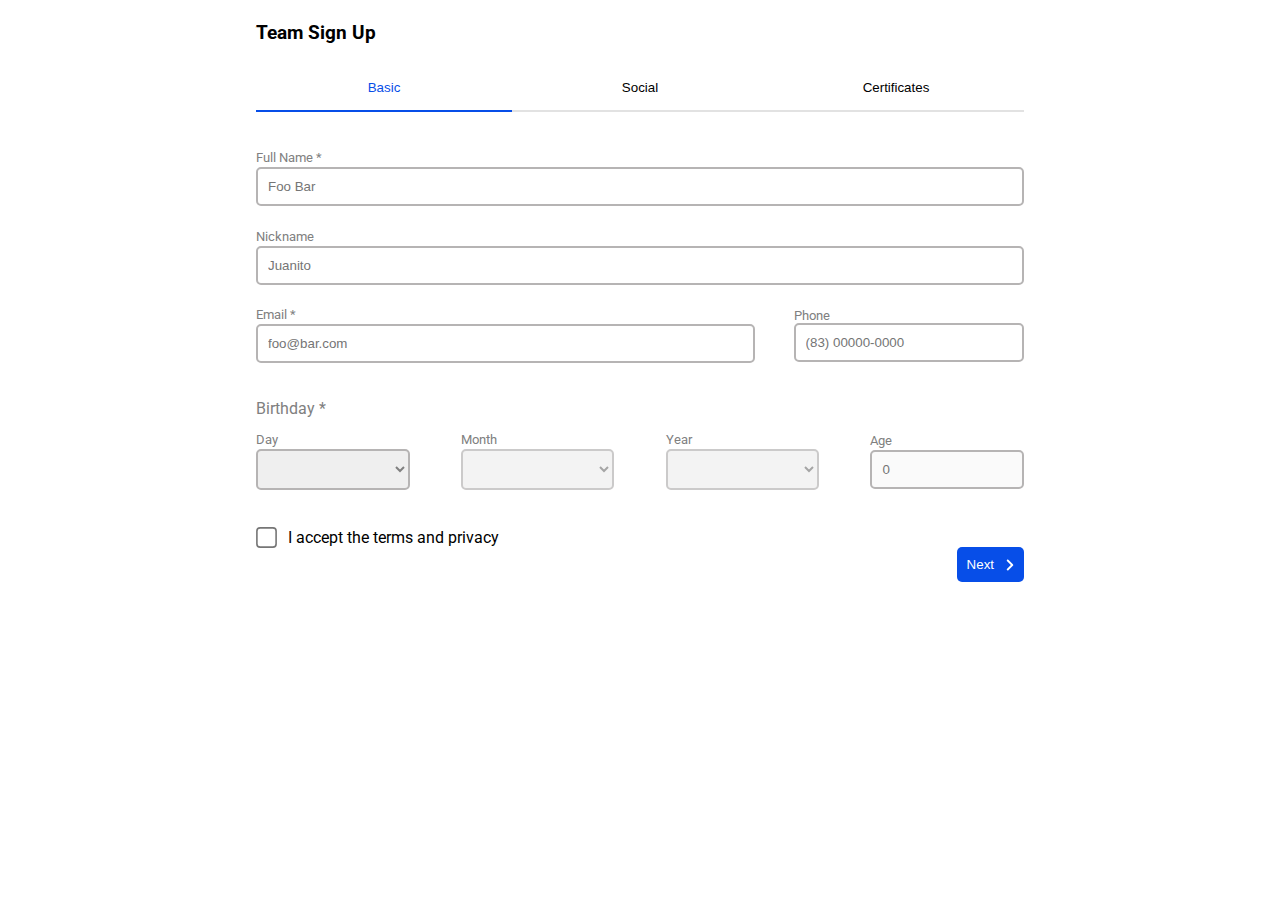
==== index.html @ 90fe25b3 "Merge with daniel branch + tweaks" ====
<!DOCTYPE html>
<html>
<head>
    <meta charset="UTF-8">
    <meta http-equiv="X-UA-Compatible" content="IE=edge">
    <meta name="viewport" content="width=device-width, initial-scale=1.0">
    <link rel="preconnect" href="https://fonts.googleapis.com">
    <link rel="preconnect" href="https://fonts.gstatic.com" crossorigin>
    <link href="https://fonts.googleapis.com/css2?family=Roboto:wght@400;700&display=swap" rel="stylesheet">
    <link rel="stylesheet" href="./styles/reset.css">
    <link rel="stylesheet" href="./styles/style.css">
    <title>React Team Project</title>
</head>
<body>
    <header class="top-content">
        <section class="main-title">
            <h1>Team Sign Up</h1>
        </section>
        <section class="navigation">
            <div class="nav-buttons">
                <button onclick="navigateToBasic()" class="nav-btn selected-btn">Basic</button>
                <button onclick="navigateToSocial()" class="nav-btn">Social</button>
                <button onclick="navigateToCertificates()" class="nav-btn">Certificates</button>
            </div>
        </section>
    </header>
    <main>
        <section class="form-container">
            <form class="form1">
                <div class="form-group">
                    <label for="full-name">Full Name *</label>
                    <input name="fullname" type="text" placeholder="Foo Bar" id="full-name" onfocusout="saveToLocalStorage(this), validateName(this)" required autofocus>
                </div>
                <div class="form-group">
                    <label for="nickname">Nickname</label>
                    <input name="nickname" type="text" placeholder="Juanito" id="nickname" onfocusout="saveToLocalStorage(this)">
                </div>
                <div class="form-group row">
                    <div class="form-email">
                        <label for="email">Email *</label>
                        <input name="email" type="email" placeholder="foo@bar.com" id="email" onfocusout="saveToLocalStorage(this), verifyEmail(this)" required>
                    </div>
                    <div class="form-phone">
                        <label for="phone">Phone</label>
                        <input name="phone" type="text" placeholder="(83) 00000-0000" id="phone" 
                            onfocusout="saveToLocalStorage(this)" data-mask="(00) 00000-0000" data-mask-selectonfocus="true">
                    </div>
                </div>
                <fieldset class="birthdate-age">
                    <div class="birthdate-title">
                        <h2>Birthday *</h2>
                    </div>                    

                    <div class="birthdate-data">
                        <div class="birth-group">
                            <label for="day">Day</label>
                            <select id="day" name="dobDay" onfocusout="saveToLocalStorage(this)" required>
                            </select>
                        </div>

                        <div class="birth-group">
                            <label for="month">Month</label>
                            <select id="month" name="dobMonth" onchange="change_month(this)" onfocusout="saveToLocalStorage(this)" required disabled>
                            </select>
                        </div>

                        <div class="birth-group">
                            <label for="year">Year</label>
                            <select id="year" name="dobYear" onchange="change_year(this)" onfocusout="saveToLocalStorage(this)" required disabled>
                            </select>
                        </div>                        

                        <div class="birth-group age">
                            <label for="age">Age</label>
                            <input name="age" id="age" type="number" placeholder="0" onchange="saveToLocalStorage(this)" disabled>
                        </div>
                    </div>
                </fieldset>
                
                <div class="form-footer">
                    <div class="check-group">
                        <input type="checkbox" id="terms-check" required>
                        <label for="terms-check">I accept the terms and privacy</label>
                    </div>
                    <div class="btn-container">
                        <button class="continue-btn" type="button">Next</button>
                    </div>
                </div>
            </form>
            <form class="form2" style="display: none">
                <div class="form-group">
                    <label for="linkdin-link">LinkedIn</label>
                    <input
                        name="linkdin-link"
                        type="text"
                        placeholder="https://www.linkedin.com/in/foo-bar-3a0560104/"
                        id="linkdin-link"
                        onkeypress="verifyLinkdinLink()"
                        onkeydown="verifyLinkdinLink()"
                        onkeyup="verifyLinkdinLink()"
                        onfocusout="saveToLocalStorage(this)"
                        required
                    />
                    </div>
                    <div class="form-group">
                    <label for="github-link">Github *</label>
                    <input
                        name="github-link"
                        type="text"
                        placeholder="https://github.com/foobar"
                        id="github-link"
                        onkeypress="verifyGithubLink()"
                        onkeydown="verifyGithubLink()"
                        onkeyup="verifyGithubLink()"
                        onfocusout="saveToLocalStorage(this)"
                    />
                    </div>
                    <div class="form-footer">
                    <div class="btn-container">
                        <button class="continue-btn" type="submit">Next</button>
                    </div>
                    </div>
                </form>
        </section>
    </main>

    <script src="./js/lib/dobPopulation.js"></script>
    <script src="./js/lib/formValidation.js"></script>
    <script src="./js/lib/navigation.js"></script>
    <script src="./js/lib/index.js"></script>
    <script src="./js/lib/localStorage.js"></script>
    <script src="https://code.jquery.com/jquery-3.5.1.slim.min.js" integrity="sha384-DfXdz2htPH0lsSSs5nCTpuj/zy4C+OGpamoFVy38MVBnE+IbbVYUew+OrCXaRkfj" crossorigin="anonymous"></script>
    <script src="./js/lib/jquery.mask.js"></script>    
    <script src="./js/lib/links.js"></script>
</body>
</html>
---- styles/style.css ----
*,
*:before,
*:after {
  -webkit-box-sizing: border-box;
          box-sizing: border-box;
}

html, body {
  font-family: "Roboto", sans-serif;
}

.top-content {
  display: -webkit-box;
  display: -ms-flexbox;
  display: flex;
  -webkit-box-orient: vertical;
  -webkit-box-direction: normal;
      -ms-flex-direction: column;
          flex-direction: column;
  -webkit-box-pack: center;
      -ms-flex-pack: center;
          justify-content: center;
  -webkit-box-align: center;
      -ms-flex-align: center;
          align-items: center;
  text-align: center;
  width: 100%;
}

.top-content .main-title {
  width: 60%;
}

.top-content .main-title h1 {
  font-weight: bold;
  font-size: 1.2rem;
  text-align: left;
  padding: 3% 0 3% 0;
}

.top-content .navigation {
  display: -webkit-box;
  display: -ms-flexbox;
  display: flex;
  -webkit-box-orient: vertical;
  -webkit-box-direction: normal;
      -ms-flex-direction: column;
          flex-direction: column;
  -webkit-box-pack: center;
      -ms-flex-pack: center;
          justify-content: center;
  -webkit-box-align: center;
      -ms-flex-align: center;
          align-items: center;
  text-align: center;
  -ms-flex-direction: row;
      flex-direction: row;
  width: 100%;
  margin-bottom: 3%;
}

.top-content .navigation .nav-buttons {
  display: -webkit-box;
  display: -ms-flexbox;
  display: flex;
  -webkit-box-orient: vertical;
  -webkit-box-direction: normal;
      -ms-flex-direction: column;
          flex-direction: column;
  -webkit-box-pack: center;
      -ms-flex-pack: center;
          justify-content: center;
  -webkit-box-align: center;
      -ms-flex-align: center;
          align-items: center;
  text-align: center;
  -ms-flex-direction: row;
      flex-direction: row;
  width: 60%;
}

.top-content .navigation .nav-buttons .nav-btn {
  width: 35%;
  padding: 15px;
  background-color: white;
  outline: none;
  border: none;
  border-bottom: 2px solid #E2E2E2;
  cursor: pointer;
}

.top-content .navigation .nav-buttons .nav-btn:hover {
  background-color: #ececff;
  -webkit-transition: 360ms ease-in-out;
  transition: 360ms ease-in-out;
}

.top-content .navigation .nav-buttons .selected-btn {
  border-bottom: 2px solid #074EE8;
  color: #074EE8;
  -webkit-transition: 360ms ease-in-out;
  transition: 360ms ease-in-out;
}

.form-container {
  display: -webkit-box;
  display: -ms-flexbox;
  display: flex;
  -webkit-box-orient: vertical;
  -webkit-box-direction: normal;
      -ms-flex-direction: column;
          flex-direction: column;
  -webkit-box-pack: center;
      -ms-flex-pack: center;
          justify-content: center;
  -webkit-box-align: center;
      -ms-flex-align: center;
          align-items: center;
  text-align: center;
}

.form-container .form1, .form-container .form2 {
  display: -webkit-box;
  display: -ms-flexbox;
  display: flex;
  -webkit-box-orient: vertical;
  -webkit-box-direction: normal;
      -ms-flex-direction: column;
          flex-direction: column;
  -webkit-box-pack: center;
      -ms-flex-pack: center;
          justify-content: center;
  -webkit-box-align: center;
      -ms-flex-align: center;
          align-items: center;
  text-align: center;
  width: 60%;
}

.form-container .form1 .form-group, .form-container .form2 .form-group {
  display: -webkit-box;
  display: -ms-flexbox;
  display: flex;
  -webkit-box-orient: vertical;
  -webkit-box-direction: normal;
      -ms-flex-direction: column;
          flex-direction: column;
  -webkit-box-pack: center;
      -ms-flex-pack: center;
          justify-content: center;
  -webkit-box-align: center;
      -ms-flex-align: center;
          align-items: center;
  text-align: center;
  margin-bottom: 3%;
  width: 100%;
}

.form-container .form1 .form-group label, .form-container .form2 .form-group label {
  -ms-flex-item-align: start;
      align-self: flex-start;
  font-size: small;
  color: gray;
  margin-bottom: 0.5%;
}

.form-container .form1 .form-group input, .form-container .form2 .form-group input {
  width: 100%;
  -ms-flex-item-align: start;
      align-self: flex-start;
  padding: 10px 0 10px 10px;
  outline: none;
  border: 2px solid #b6b4b4;
  border-radius: 5px;
}

.form-container .form1 .form-group input:hover, .form-container .form2 .form-group input:hover {
  background-color: #f0f0f0;
  -webkit-transition: 240ms ease-in-out;
  transition: 240ms ease-in-out;
}

.form-container .form1 .row, .form-container .form2 .row {
  -webkit-box-orient: horizontal;
  -webkit-box-direction: normal;
      -ms-flex-direction: row;
          flex-direction: row;
  -webkit-box-pack: justify;
      -ms-flex-pack: justify;
          justify-content: space-between;
  margin-bottom: 5%;
}

.form-container .form1 .row .form-email, .form-container .form2 .row .form-email {
  display: -webkit-box;
  display: -ms-flexbox;
  display: flex;
  -webkit-box-orient: vertical;
  -webkit-box-direction: normal;
      -ms-flex-direction: column;
          flex-direction: column;
  width: 65%;
}

.form-container .form1 .row .form-email input, .form-container .form2 .row .form-email input {
  width: 100%;
}

.form-container .form1 .row .form-phone, .form-container .form2 .row .form-phone {
  display: -webkit-box;
  display: -ms-flexbox;
  display: flex;
  -webkit-box-orient: vertical;
  -webkit-box-direction: normal;
      -ms-flex-direction: column;
          flex-direction: column;
  width: 30%;
}

.form-container .form1 .row .form-phone input, .form-container .form2 .row .form-phone input {
  -ms-flex-item-align: start;
      align-self: flex-start;
  width: 100%;
}

.form-container .form1 .birthdate-age, .form-container .form2 .birthdate-age {
  display: -webkit-box;
  display: -ms-flexbox;
  display: flex;
  -webkit-box-orient: vertical;
  -webkit-box-direction: normal;
      -ms-flex-direction: column;
          flex-direction: column;
  -webkit-box-pack: center;
      -ms-flex-pack: center;
          justify-content: center;
  -webkit-box-align: center;
      -ms-flex-align: center;
          align-items: center;
  text-align: center;
  width: 100%;
}

.form-container .form1 .birthdate-age .birthdate-title, .form-container .form2 .birthdate-age .birthdate-title {
  width: 100%;
}

.form-container .form1 .birthdate-age .birthdate-title h2, .form-container .form2 .birthdate-age .birthdate-title h2 {
  text-align: left;
  font-size: 1rem;
  color: gray;
  margin-bottom: 2%;
}

.form-container .form1 .birthdate-age .birthdate-data, .form-container .form2 .birthdate-age .birthdate-data {
  width: 100%;
  display: -webkit-box;
  display: -ms-flexbox;
  display: flex;
  -webkit-box-pack: justify;
      -ms-flex-pack: justify;
          justify-content: space-between;
  margin-bottom: 5%;
}

.form-container .form1 .birthdate-age .birthdate-data .birth-group, .form-container .form2 .birthdate-age .birthdate-data .birth-group {
  display: -webkit-box;
  display: -ms-flexbox;
  display: flex;
  -webkit-box-orient: vertical;
  -webkit-box-direction: normal;
      -ms-flex-direction: column;
          flex-direction: column;
  -webkit-box-pack: center;
      -ms-flex-pack: center;
          justify-content: center;
  -webkit-box-align: center;
      -ms-flex-align: center;
          align-items: center;
  text-align: center;
  width: 20%;
}

.form-container .form1 .birthdate-age .birthdate-data .birth-group label, .form-container .form2 .birthdate-age .birthdate-data .birth-group label {
  -ms-flex-item-align: start;
      align-self: flex-start;
  font-size: small;
  color: gray;
  margin-bottom: 2%;
}

.form-container .form1 .birthdate-age .birthdate-data .birth-group select, .form-container .form2 .birthdate-age .birthdate-data .birth-group select {
  width: 100%;
  -ms-flex-item-align: start;
      align-self: flex-start;
  outline: none;
  padding: 10px;
  border: 2px solid #b6b4b4;
  border-radius: 5px;
  color: gray;
}

.form-container .form1 .birthdate-age .birthdate-data .age input, .form-container .form2 .birthdate-age .birthdate-data .age input {
  width: 100%;
  outline: none;
  padding: 10px 0 10px 10px;
  border: 2px solid #b6b4b4;
  border-radius: 5px;
}

.form-container .form1 .form-footer, .form-container .form2 .form-footer {
  display: -webkit-box;
  display: -ms-flexbox;
  display: flex;
  -webkit-box-orient: vertical;
  -webkit-box-direction: normal;
      -ms-flex-direction: column;
          flex-direction: column;
  -webkit-box-pack: center;
      -ms-flex-pack: center;
          justify-content: center;
  -webkit-box-align: center;
      -ms-flex-align: center;
          align-items: center;
  text-align: center;
  width: 100%;
}

.form-container .form1 .form-footer .check-group, .form-container .form2 .form-footer .check-group {
  display: -webkit-box;
  display: -ms-flexbox;
  display: flex;
  -webkit-box-orient: vertical;
  -webkit-box-direction: normal;
      -ms-flex-direction: column;
          flex-direction: column;
  -webkit-box-pack: center;
      -ms-flex-pack: center;
          justify-content: center;
  -webkit-box-align: center;
      -ms-flex-align: center;
          align-items: center;
  text-align: center;
  -ms-flex-direction: row;
      flex-direction: row;
  width: 100%;
  align-items: center;
  -webkit-box-pack: start;
      -ms-flex-pack: start;
          justify-content: flex-start;
}

.form-container .form1 .form-footer .check-group #terms-check, .form-container .form2 .form-footer .check-group #terms-check {
  -webkit-transform: scale(1.6);
          transform: scale(1.6);
  margin-right: 2%;
  outline: none;
}

.form-container .form1 .form-footer .check-group #terms-check:checked, .form-container .form2 .form-footer .check-group #terms-check:checked {
  -webkit-box-shadow: 0 3px 5px 0 #b6b6b6;
          box-shadow: 0 3px 5px 0 #b6b6b6;
}

.form-container .form1 .form-footer .btn-container, .form-container .form2 .form-footer .btn-container {
  display: -webkit-box;
  display: -ms-flexbox;
  display: flex;
  -webkit-box-orient: vertical;
  -webkit-box-direction: normal;
      -ms-flex-direction: column;
          flex-direction: column;
  -webkit-box-pack: center;
      -ms-flex-pack: center;
          justify-content: center;
  -webkit-box-align: center;
      -ms-flex-align: center;
          align-items: center;
  text-align: center;
  width: 100%;
}

.form-container .form1 .form-footer .btn-container .continue-btn, .form-container .form2 .form-footer .btn-container .continue-btn {
  -ms-flex-item-align: end;
      align-self: flex-end;
  padding: 10px 30px 10px 10px;
  background-color: #074EE8;
  background-image: url(../../images/white-arrow.png);
  background-repeat: no-repeat;
  background-position: center right 10px;
  color: white;
  outline: none;
  border: none;
  cursor: pointer;
  border-radius: 5px;
}

.form-container .form1 .form-footer .btn-container .continue-btn:hover, .form-container .form2 .form-footer .btn-container .continue-btn:hover {
  background-color: #063eba;
  -webkit-transition: 240ms ease-in-out;
  transition: 240ms ease-in-out;
}

@media screen and (max-width: 768px) {
  * {
    font-size: 0.8rem;
  }
  .top-content .main-title {
    width: 80%;
  }
  .top-content .main-title h1 {
    padding: 5% 0 3% 0;
  }
  .top-content .navigation .nav-buttons {
    width: 80%;
  }
  .form-container .form1, .form-container .form2 {
    width: 80%;
  }
}

@media screen and (max-width: 425px) {
  * {
    font-size: 0.7rem;
  }
  .top-content .main-title h1 {
    padding: 10% 0 3% 0;
  }
  .top-content .navigation {
    margin-bottom: 5%;
  }
  .form-container .form1 .form-group, .form-container .form2 .form-group {
    margin-bottom: 7%;
  }
  .form-container .form1 .birthdate-age, .form-container .form2 .birthdate-age {
    margin-bottom: 5%;
  }
  .form-container .form1 .birthdate-age .birthdate-title, .form-container .form2 .birthdate-age .birthdate-title {
    margin-bottom: 1%;
  }
  .form-container .form1 .birthdate-age .birthdate-data .birth-group, .form-container .form2 .birthdate-age .birthdate-data .birth-group {
    width: 23%;
  }
  .form-container .form1 .form-footer .check-group, .form-container .form2 .form-footer .check-group {
    margin-bottom: 3%;
  }
  .form-container .form1 .form-footer .check-group #terms-check, .form-container .form2 .form-footer .check-group #terms-check {
    margin-right: 3%;
  }
}

@media screen and (max-width: 375px) {
  * {
    font-size: 0.6rem;
  }
  .top-content .main-title h1 {
    padding: 5% 0 8% 0;
  }
  .form-container .form1 .form-group input, .form-container .form2 .form-group input {
    padding: 8px;
  }
  .form-container .form1 .row .form-email, .form-container .form2 .row .form-email {
    width: 60%;
  }
  .form-container .form1 .row .form-email input, .form-container .form2 .row .form-email input {
    padding-right: 0;
  }
  .form-container .form1 .row .form-phone, .form-container .form2 .row .form-phone {
    width: 35%;
  }
  .form-container .form1 .row .form-phone input, .form-container .form2 .row .form-phone input {
    padding-right: 0;
  }
  .form-container .form1 .birthdate-age .birthdate-data, .form-container .form2 .birthdate-age .birthdate-data {
    margin: 0;
    -ms-flex-wrap: wrap;
        flex-wrap: wrap;
  }
  .form-container .form1 .birthdate-age .birthdate-data .birth-group, .form-container .form2 .birthdate-age .birthdate-data .birth-group {
    width: 35%;
  }
  .form-container .form1 .birthdate-age .birthdate-data .birth-group select, .form-container .form2 .birthdate-age .birthdate-data .birth-group select {
    padding: 8px;
    margin-bottom: 5%;
  }
}

@media screen and (max-width: 320px) {
  .top-content .main-title h1 {
    padding: 10% 0 8% 0;
  }
}
/*# sourceMappingURL=style.css.map */
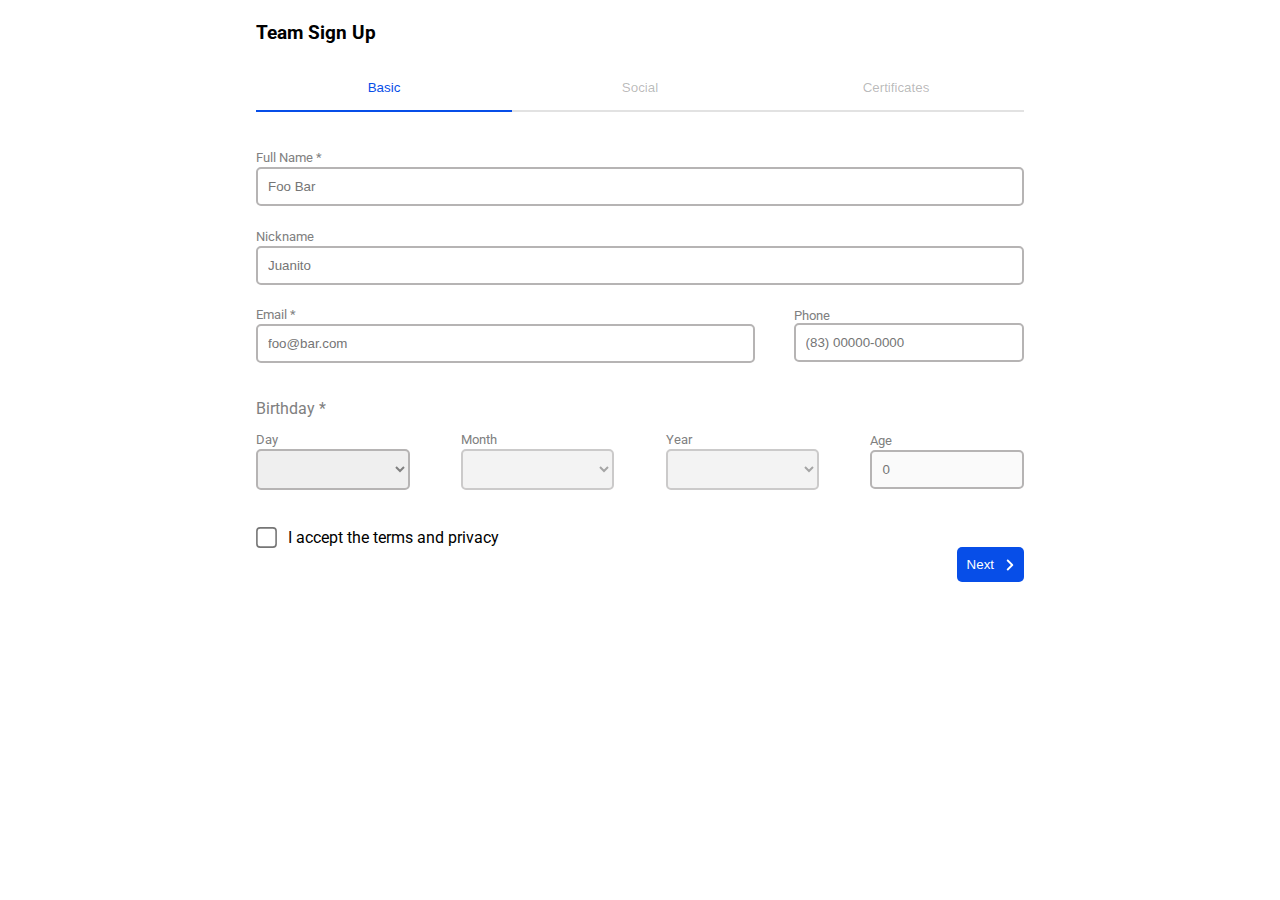
==== commit 6edc3880: "Merge jailson branch into joao branch, JS validations and tweaks" ====
--- a/index.html
+++ b/index.html
@@ -9,6 +9,7 @@
     <link href="https://fonts.googleapis.com/css2?family=Roboto:wght@400;700&display=swap" rel="stylesheet">
     <link rel="stylesheet" href="./styles/reset.css">
     <link rel="stylesheet" href="./styles/style.css">
+    <link rel="stylesheet" href="https://cdnjs.cloudflare.com/ajax/libs/font-awesome/5.11.2/css/all.css">
     <title>React Team Project</title>
 </head>
 <body>
@@ -19,8 +20,8 @@
         <section class="navigation">
             <div class="nav-buttons">
                 <button onclick="navigateToBasic()" class="nav-btn selected-btn">Basic</button>
-                <button onclick="navigateToSocial()" class="nav-btn">Social</button>
-                <button onclick="navigateToCertificates()" class="nav-btn">Certificates</button>
+                <button onclick="navigateToSocial()" class="nav-btn" disabled>Social</button>
+                <button onclick="navigateToCertificates()" class="nav-btn" disabled>Certificates</button>
             </div>
         </section>
     </header>
@@ -83,7 +84,7 @@
                         <label for="terms-check">I accept the terms and privacy</label>
                     </div>
                     <div class="btn-container">
-                        <button class="continue-btn" type="button">Next</button>
+                        <button class="continue-btn" type="submit">Next</button>
                     </div>
                 </div>
             </form>
@@ -99,7 +100,6 @@
                         onkeydown="verifyLinkdinLink()"
                         onkeyup="verifyLinkdinLink()"
                         onfocusout="saveToLocalStorage(this)"
-                        required
                     />
                     </div>
                     <div class="form-group">
@@ -113,12 +113,46 @@
                         onkeydown="verifyGithubLink()"
                         onkeyup="verifyGithubLink()"
                         onfocusout="saveToLocalStorage(this)"
+                        required
                     />
                     </div>
                     <div class="form-footer">
-                    <div class="btn-container">
-                        <button class="continue-btn" type="submit">Next</button>
+                        <div class="btn-container">
+                            <button class="next-btn" type="submit">Next</button>
+                        </div>
                     </div>
+                </form>
+                <form class="form3" style="display: none">
+                    <div class="form-group" id="form1">
+                        <label for="certificates">Certificates</label>
+                        <input type="text" placeholder="https://www.linkedin.com/in/foo-bar-3a0560104/" id="certificates" autofocus>
+                    </div>
+    
+                    <div class="morebtn-container">
+                        <button id="add" class="more-btn"> <img class="add" src="./images/Leading Icon.png" alt="+"> More <img class="target" src="./images/Trailing Icon.png" alt=""></button>
+                    </div>
+    
+                    <div id="grupo-lista" class="certificates"></div>                    
+    
+                    <div class="form-group">
+                        <label class="team-name" for="teamName">Team Name *</label>
+                        <input name="teamName" type="text" placeholder="https://www.linkedin.com/in/foo-bar-3a0560104/" id="teamName" onfocusout="saveToLocalStorage(this)" required>
+                    </div>
+    
+                    <div class="form-group">
+                        <label for="institution">Institution *</label>
+                        <input name="institution" type="text" placeholder="Universidade Federal da Paraíba" id="institution" onfocusout="saveToLocalStorage(this)" required>
+                    </div>
+    
+                    <div class="form-group">
+                        <label for="graduation">Graduation *</label>
+                        <input name="graduation" type="text" placeholder="Ciências da Computação" id="graduation" onfocusout="saveToLocalStorage(this)" required>
+                    </div>
+    
+                    <div class="form-footer">
+                        <div class="btn-container">
+                            <button class="finish-btn" type="submit"><img src="./images/check.png"> Finish</button>
+                        </div>
                     </div>
                 </form>
         </section>
@@ -132,5 +166,6 @@
     <script src="https://code.jquery.com/jquery-3.5.1.slim.min.js" integrity="sha384-DfXdz2htPH0lsSSs5nCTpuj/zy4C+OGpamoFVy38MVBnE+IbbVYUew+OrCXaRkfj" crossorigin="anonymous"></script>
     <script src="./js/lib/jquery.mask.js"></script>    
     <script src="./js/lib/links.js"></script>
+    <script src="./js/lib/certificates.js"></script>
 </body>
 </html>--- a/styles/style.css
+++ b/styles/style.css
@@ -119,7 +119,7 @@
   text-align: center;
 }
 
-.form-container .form1, .form-container .form2 {
+.form-container .form1, .form-container .form2, .form-container .form3 {
   display: -webkit-box;
   display: -ms-flexbox;
   display: flex;
@@ -137,7 +137,7 @@
   width: 60%;
 }
 
-.form-container .form1 .form-group, .form-container .form2 .form-group {
+.form-container .form1 .form-group, .form-container .form2 .form-group, .form-container .form3 .form-group {
   display: -webkit-box;
   display: -ms-flexbox;
   display: flex;
@@ -156,7 +156,7 @@
   width: 100%;
 }
 
-.form-container .form1 .form-group label, .form-container .form2 .form-group label {
+.form-container .form1 .form-group label, .form-container .form2 .form-group label, .form-container .form3 .form-group label {
   -ms-flex-item-align: start;
       align-self: flex-start;
   font-size: small;
@@ -164,7 +164,7 @@
   margin-bottom: 0.5%;
 }
 
-.form-container .form1 .form-group input, .form-container .form2 .form-group input {
+.form-container .form1 .form-group input, .form-container .form2 .form-group input, .form-container .form3 .form-group input {
   width: 100%;
   -ms-flex-item-align: start;
       align-self: flex-start;
@@ -174,13 +174,13 @@
   border-radius: 5px;
 }
 
-.form-container .form1 .form-group input:hover, .form-container .form2 .form-group input:hover {
+.form-container .form1 .form-group input:hover, .form-container .form2 .form-group input:hover, .form-container .form3 .form-group input:hover {
   background-color: #f0f0f0;
   -webkit-transition: 240ms ease-in-out;
   transition: 240ms ease-in-out;
 }
 
-.form-container .form1 .row, .form-container .form2 .row {
+.form-container .form1 .row, .form-container .form2 .row, .form-container .form3 .row {
   -webkit-box-orient: horizontal;
   -webkit-box-direction: normal;
       -ms-flex-direction: row;
@@ -191,7 +191,7 @@
   margin-bottom: 5%;
 }
 
-.form-container .form1 .row .form-email, .form-container .form2 .row .form-email {
+.form-container .form1 .row .form-email, .form-container .form2 .row .form-email, .form-container .form3 .row .form-email {
   display: -webkit-box;
   display: -ms-flexbox;
   display: flex;
@@ -202,11 +202,11 @@
   width: 65%;
 }
 
-.form-container .form1 .row .form-email input, .form-container .form2 .row .form-email input {
-  width: 100%;
-}
-
-.form-container .form1 .row .form-phone, .form-container .form2 .row .form-phone {
+.form-container .form1 .row .form-email input, .form-container .form2 .row .form-email input, .form-container .form3 .row .form-email input {
+  width: 100%;
+}
+
+.form-container .form1 .row .form-phone, .form-container .form2 .row .form-phone, .form-container .form3 .row .form-phone {
   display: -webkit-box;
   display: -ms-flexbox;
   display: flex;
@@ -217,42 +217,42 @@
   width: 30%;
 }
 
-.form-container .form1 .row .form-phone input, .form-container .form2 .row .form-phone input {
+.form-container .form1 .row .form-phone input, .form-container .form2 .row .form-phone input, .form-container .form3 .row .form-phone input {
   -ms-flex-item-align: start;
       align-self: flex-start;
   width: 100%;
 }
 
-.form-container .form1 .birthdate-age, .form-container .form2 .birthdate-age {
-  display: -webkit-box;
-  display: -ms-flexbox;
-  display: flex;
-  -webkit-box-orient: vertical;
-  -webkit-box-direction: normal;
-      -ms-flex-direction: column;
-          flex-direction: column;
-  -webkit-box-pack: center;
-      -ms-flex-pack: center;
-          justify-content: center;
-  -webkit-box-align: center;
-      -ms-flex-align: center;
-          align-items: center;
-  text-align: center;
-  width: 100%;
-}
-
-.form-container .form1 .birthdate-age .birthdate-title, .form-container .form2 .birthdate-age .birthdate-title {
-  width: 100%;
-}
-
-.form-container .form1 .birthdate-age .birthdate-title h2, .form-container .form2 .birthdate-age .birthdate-title h2 {
+.form-container .form1 .birthdate-age, .form-container .form2 .birthdate-age, .form-container .form3 .birthdate-age {
+  display: -webkit-box;
+  display: -ms-flexbox;
+  display: flex;
+  -webkit-box-orient: vertical;
+  -webkit-box-direction: normal;
+      -ms-flex-direction: column;
+          flex-direction: column;
+  -webkit-box-pack: center;
+      -ms-flex-pack: center;
+          justify-content: center;
+  -webkit-box-align: center;
+      -ms-flex-align: center;
+          align-items: center;
+  text-align: center;
+  width: 100%;
+}
+
+.form-container .form1 .birthdate-age .birthdate-title, .form-container .form2 .birthdate-age .birthdate-title, .form-container .form3 .birthdate-age .birthdate-title {
+  width: 100%;
+}
+
+.form-container .form1 .birthdate-age .birthdate-title h2, .form-container .form2 .birthdate-age .birthdate-title h2, .form-container .form3 .birthdate-age .birthdate-title h2 {
   text-align: left;
   font-size: 1rem;
   color: gray;
   margin-bottom: 2%;
 }
 
-.form-container .form1 .birthdate-age .birthdate-data, .form-container .form2 .birthdate-age .birthdate-data {
+.form-container .form1 .birthdate-age .birthdate-data, .form-container .form2 .birthdate-age .birthdate-data, .form-container .form3 .birthdate-age .birthdate-data {
   width: 100%;
   display: -webkit-box;
   display: -ms-flexbox;
@@ -263,7 +263,7 @@
   margin-bottom: 5%;
 }
 
-.form-container .form1 .birthdate-age .birthdate-data .birth-group, .form-container .form2 .birthdate-age .birthdate-data .birth-group {
+.form-container .form1 .birthdate-age .birthdate-data .birth-group, .form-container .form2 .birthdate-age .birthdate-data .birth-group, .form-container .form3 .birthdate-age .birthdate-data .birth-group {
   display: -webkit-box;
   display: -ms-flexbox;
   display: flex;
@@ -281,7 +281,7 @@
   width: 20%;
 }
 
-.form-container .form1 .birthdate-age .birthdate-data .birth-group label, .form-container .form2 .birthdate-age .birthdate-data .birth-group label {
+.form-container .form1 .birthdate-age .birthdate-data .birth-group label, .form-container .form2 .birthdate-age .birthdate-data .birth-group label, .form-container .form3 .birthdate-age .birthdate-data .birth-group label {
   -ms-flex-item-align: start;
       align-self: flex-start;
   font-size: small;
@@ -289,7 +289,7 @@
   margin-bottom: 2%;
 }
 
-.form-container .form1 .birthdate-age .birthdate-data .birth-group select, .form-container .form2 .birthdate-age .birthdate-data .birth-group select {
+.form-container .form1 .birthdate-age .birthdate-data .birth-group select, .form-container .form2 .birthdate-age .birthdate-data .birth-group select, .form-container .form3 .birthdate-age .birthdate-data .birth-group select {
   width: 100%;
   -ms-flex-item-align: start;
       align-self: flex-start;
@@ -300,7 +300,7 @@
   color: gray;
 }
 
-.form-container .form1 .birthdate-age .birthdate-data .age input, .form-container .form2 .birthdate-age .birthdate-data .age input {
+.form-container .form1 .birthdate-age .birthdate-data .age input, .form-container .form2 .birthdate-age .birthdate-data .age input, .form-container .form3 .birthdate-age .birthdate-data .age input {
   width: 100%;
   outline: none;
   padding: 10px 0 10px 10px;
@@ -308,25 +308,25 @@
   border-radius: 5px;
 }
 
-.form-container .form1 .form-footer, .form-container .form2 .form-footer {
-  display: -webkit-box;
-  display: -ms-flexbox;
-  display: flex;
-  -webkit-box-orient: vertical;
-  -webkit-box-direction: normal;
-      -ms-flex-direction: column;
-          flex-direction: column;
-  -webkit-box-pack: center;
-      -ms-flex-pack: center;
-          justify-content: center;
-  -webkit-box-align: center;
-      -ms-flex-align: center;
-          align-items: center;
-  text-align: center;
-  width: 100%;
-}
-
-.form-container .form1 .form-footer .check-group, .form-container .form2 .form-footer .check-group {
+.form-container .form1 .form-footer, .form-container .form2 .form-footer, .form-container .form3 .form-footer {
+  display: -webkit-box;
+  display: -ms-flexbox;
+  display: flex;
+  -webkit-box-orient: vertical;
+  -webkit-box-direction: normal;
+      -ms-flex-direction: column;
+          flex-direction: column;
+  -webkit-box-pack: center;
+      -ms-flex-pack: center;
+          justify-content: center;
+  -webkit-box-align: center;
+      -ms-flex-align: center;
+          align-items: center;
+  text-align: center;
+  width: 100%;
+}
+
+.form-container .form1 .form-footer .check-group, .form-container .form2 .form-footer .check-group, .form-container .form3 .form-footer .check-group {
   display: -webkit-box;
   display: -ms-flexbox;
   display: flex;
@@ -350,37 +350,37 @@
           justify-content: flex-start;
 }
 
-.form-container .form1 .form-footer .check-group #terms-check, .form-container .form2 .form-footer .check-group #terms-check {
+.form-container .form1 .form-footer .check-group #terms-check, .form-container .form2 .form-footer .check-group #terms-check, .form-container .form3 .form-footer .check-group #terms-check {
   -webkit-transform: scale(1.6);
           transform: scale(1.6);
   margin-right: 2%;
   outline: none;
 }
 
-.form-container .form1 .form-footer .check-group #terms-check:checked, .form-container .form2 .form-footer .check-group #terms-check:checked {
+.form-container .form1 .form-footer .check-group #terms-check:checked, .form-container .form2 .form-footer .check-group #terms-check:checked, .form-container .form3 .form-footer .check-group #terms-check:checked {
   -webkit-box-shadow: 0 3px 5px 0 #b6b6b6;
           box-shadow: 0 3px 5px 0 #b6b6b6;
 }
 
-.form-container .form1 .form-footer .btn-container, .form-container .form2 .form-footer .btn-container {
-  display: -webkit-box;
-  display: -ms-flexbox;
-  display: flex;
-  -webkit-box-orient: vertical;
-  -webkit-box-direction: normal;
-      -ms-flex-direction: column;
-          flex-direction: column;
-  -webkit-box-pack: center;
-      -ms-flex-pack: center;
-          justify-content: center;
-  -webkit-box-align: center;
-      -ms-flex-align: center;
-          align-items: center;
-  text-align: center;
-  width: 100%;
-}
-
-.form-container .form1 .form-footer .btn-container .continue-btn, .form-container .form2 .form-footer .btn-container .continue-btn {
+.form-container .form1 .form-footer .btn-container, .form-container .form2 .form-footer .btn-container, .form-container .form3 .form-footer .btn-container {
+  display: -webkit-box;
+  display: -ms-flexbox;
+  display: flex;
+  -webkit-box-orient: vertical;
+  -webkit-box-direction: normal;
+      -ms-flex-direction: column;
+          flex-direction: column;
+  -webkit-box-pack: center;
+      -ms-flex-pack: center;
+          justify-content: center;
+  -webkit-box-align: center;
+      -ms-flex-align: center;
+          align-items: center;
+  text-align: center;
+  width: 100%;
+}
+
+.form-container .form1 .form-footer .btn-container .continue-btn, .form-container .form1 .form-footer .btn-container .next-btn, .form-container .form1 .form-footer .btn-container .finish-btn, .form-container .form2 .form-footer .btn-container .continue-btn, .form-container .form2 .form-footer .btn-container .next-btn, .form-container .form2 .form-footer .btn-container .finish-btn, .form-container .form3 .form-footer .btn-container .continue-btn, .form-container .form3 .form-footer .btn-container .next-btn, .form-container .form3 .form-footer .btn-container .finish-btn {
   -ms-flex-item-align: end;
       align-self: flex-end;
   padding: 10px 30px 10px 10px;
@@ -395,12 +395,152 @@
   border-radius: 5px;
 }
 
-.form-container .form1 .form-footer .btn-container .continue-btn:hover, .form-container .form2 .form-footer .btn-container .continue-btn:hover {
+.form-container .form1 .form-footer .btn-container .continue-btn:hover, .form-container .form1 .form-footer .btn-container .next-btn:hover, .form-container .form1 .form-footer .btn-container .finish-btn:hover, .form-container .form2 .form-footer .btn-container .continue-btn:hover, .form-container .form2 .form-footer .btn-container .next-btn:hover, .form-container .form2 .form-footer .btn-container .finish-btn:hover, .form-container .form3 .form-footer .btn-container .continue-btn:hover, .form-container .form3 .form-footer .btn-container .next-btn:hover, .form-container .form3 .form-footer .btn-container .finish-btn:hover {
   background-color: #063eba;
   -webkit-transition: 240ms ease-in-out;
   transition: 240ms ease-in-out;
 }
 
+.form-container .form1 .form-footer .btn-container .continue-btn img, .form-container .form1 .form-footer .btn-container .next-btn img, .form-container .form1 .form-footer .btn-container .finish-btn img, .form-container .form2 .form-footer .btn-container .continue-btn img, .form-container .form2 .form-footer .btn-container .next-btn img, .form-container .form2 .form-footer .btn-container .finish-btn img, .form-container .form3 .form-footer .btn-container .continue-btn img, .form-container .form3 .form-footer .btn-container .next-btn img, .form-container .form3 .form-footer .btn-container .finish-btn img {
+  padding-right: 9px;
+}
+
+.form-container .form1 .morebtn-container, .form-container .form2 .morebtn-container, .form-container .form3 .morebtn-container {
+  display: -webkit-box;
+  display: -ms-flexbox;
+  display: flex;
+  -webkit-box-orient: vertical;
+  -webkit-box-direction: normal;
+      -ms-flex-direction: column;
+          flex-direction: column;
+  -webkit-box-pack: center;
+      -ms-flex-pack: center;
+          justify-content: center;
+  -webkit-box-align: center;
+      -ms-flex-align: center;
+          align-items: center;
+  text-align: center;
+  width: 100%;
+}
+
+.form-container .form1 .morebtn-container .more-btn, .form-container .form2 .morebtn-container .more-btn, .form-container .form3 .morebtn-container .more-btn {
+  -ms-flex-item-align: end;
+      align-self: flex-end;
+  padding: 10px 10px 10px 10px;
+  background-color: #074EE8;
+  color: white;
+  outline: none;
+  border: none;
+  cursor: pointer;
+  border-radius: 5px;
+  display: -webkit-box;
+  display: -ms-flexbox;
+  display: flex;
+  -webkit-box-align: center;
+      -ms-flex-align: center;
+          align-items: center;
+}
+
+.form-container .form1 .morebtn-container .more-btn:hover, .form-container .form2 .morebtn-container .more-btn:hover, .form-container .form3 .morebtn-container .more-btn:hover {
+  background-color: #063eba;
+  -webkit-transition: 240ms ease-in-out;
+  transition: 240ms ease-in-out;
+}
+
+.form-container .form1 .morebtn-container .more-btn .add, .form-container .form2 .morebtn-container .more-btn .add, .form-container .form3 .morebtn-container .more-btn .add {
+  padding-right: 7px;
+}
+
+.form-container .form1 .morebtn-container .more-btn .target, .form-container .form2 .morebtn-container .more-btn .target, .form-container .form3 .morebtn-container .more-btn .target {
+  padding-left: 7px;
+}
+
+.form-container .form1 .ocult, .form-container .form2 .ocult, .form-container .form3 .ocult {
+  display: none;
+}
+
+.form-container .form1 .certificates, .form-container .form2 .certificates, .form-container .form3 .certificates {
+  width: 100%;
+  padding-top: 20px;
+  display: -webkit-box;
+  display: -ms-flexbox;
+  display: flex;
+  -webkit-box-orient: vertical;
+  -webkit-box-direction: normal;
+      -ms-flex-direction: column;
+          flex-direction: column;
+}
+
+.form-container .form1 .cert, .form-container .form2 .cert, .form-container .form3 .cert {
+  display: -webkit-box;
+  display: -ms-flexbox;
+  display: flex;
+  -webkit-box-orient: horizontal;
+  -webkit-box-direction: normal;
+      -ms-flex-direction: row;
+          flex-direction: row;
+  -webkit-box-align: stretch;
+      -ms-flex-align: stretch;
+          align-items: stretch;
+}
+
+.form-container .form1 .cert .delete, .form-container .form2 .cert .delete, .form-container .form3 .cert .delete {
+  font-size: 15px;
+  padding: 10px 15px 10px 15px;
+  color: rgba(255, 0, 0, 0.5);
+  outline: none;
+  border: none;
+  cursor: pointer;
+  border-radius: 5px;
+  background-color: white;
+}
+
+.form-container .form1 .cert .delete:hover, .form-container .form2 .cert .delete:hover, .form-container .form3 .cert .delete:hover {
+  color: white;
+  background-color: rgba(255, 0, 0, 0.5);
+}
+
+.form-container .form1 .cert .edit, .form-container .form2 .cert .edit, .form-container .form3 .cert .edit {
+  font-size: 15px;
+  padding: 10px 15px 10px 15px;
+  color: rgba(0, 0, 0, 0.5);
+  outline: none;
+  border: none;
+  cursor: pointer;
+  border-radius: 5px;
+  background-color: white;
+}
+
+.form-container .form1 .cert .edit2, .form-container .form2 .cert .edit2, .form-container .form3 .cert .edit2 {
+  font-size: 15px;
+  padding: 10px 15px 10px 15px;
+  background-color: rgba(0, 102, 255, 0.384);
+  outline: none;
+  border: none;
+  cursor: pointer;
+  border-radius: 5px;
+}
+
+#heart {
+  font-size: 20px;
+  padding: 10px 10px 0 0;
+}
+
+#heart-selected {
+  padding: 10px 10px 0 0;
+  font-size: 20px;
+  color: red;
+  -webkit-box-ordinal-group: 0;
+      -ms-flex-order: -1;
+          order: -1;
+}
+
+#row {
+  -webkit-box-ordinal-group: 0;
+      -ms-flex-order: -1;
+          order: -1;
+}
+
 @media screen and (max-width: 768px) {
   * {
     font-size: 0.8rem;
@@ -414,7 +554,7 @@
   .top-content .navigation .nav-buttons {
     width: 80%;
   }
-  .form-container .form1, .form-container .form2 {
+  .form-container .form1, .form-container .form2, .form-container .form3 {
     width: 80%;
   }
 }
@@ -429,22 +569,22 @@
   .top-content .navigation {
     margin-bottom: 5%;
   }
-  .form-container .form1 .form-group, .form-container .form2 .form-group {
+  .form-container .form1 .form-group, .form-container .form2 .form-group, .form-container .form3 .form-group {
     margin-bottom: 7%;
   }
-  .form-container .form1 .birthdate-age, .form-container .form2 .birthdate-age {
+  .form-container .form1 .birthdate-age, .form-container .form2 .birthdate-age, .form-container .form3 .birthdate-age {
     margin-bottom: 5%;
   }
-  .form-container .form1 .birthdate-age .birthdate-title, .form-container .form2 .birthdate-age .birthdate-title {
+  .form-container .form1 .birthdate-age .birthdate-title, .form-container .form2 .birthdate-age .birthdate-title, .form-container .form3 .birthdate-age .birthdate-title {
     margin-bottom: 1%;
   }
-  .form-container .form1 .birthdate-age .birthdate-data .birth-group, .form-container .form2 .birthdate-age .birthdate-data .birth-group {
+  .form-container .form1 .birthdate-age .birthdate-data .birth-group, .form-container .form2 .birthdate-age .birthdate-data .birth-group, .form-container .form3 .birthdate-age .birthdate-data .birth-group {
     width: 23%;
   }
-  .form-container .form1 .form-footer .check-group, .form-container .form2 .form-footer .check-group {
+  .form-container .form1 .form-footer .check-group, .form-container .form2 .form-footer .check-group, .form-container .form3 .form-footer .check-group {
     margin-bottom: 3%;
   }
-  .form-container .form1 .form-footer .check-group #terms-check, .form-container .form2 .form-footer .check-group #terms-check {
+  .form-container .form1 .form-footer .check-group #terms-check, .form-container .form2 .form-footer .check-group #terms-check, .form-container .form3 .form-footer .check-group #terms-check {
     margin-right: 3%;
   }
 }
@@ -454,34 +594,46 @@
     font-size: 0.6rem;
   }
   .top-content .main-title h1 {
-    padding: 5% 0 8% 0;
-  }
-  .form-container .form1 .form-group input, .form-container .form2 .form-group input {
+    padding: 8% 0 8% 0;
+  }
+  .form-container .form1 .form-group input, .form-container .form2 .form-group input, .form-container .form3 .form-group input {
     padding: 8px;
   }
-  .form-container .form1 .row .form-email, .form-container .form2 .row .form-email {
+  .form-container .form1 .row .form-email, .form-container .form2 .row .form-email, .form-container .form3 .row .form-email {
     width: 60%;
   }
-  .form-container .form1 .row .form-email input, .form-container .form2 .row .form-email input {
+  .form-container .form1 .row .form-email input, .form-container .form2 .row .form-email input, .form-container .form3 .row .form-email input {
     padding-right: 0;
   }
-  .form-container .form1 .row .form-phone, .form-container .form2 .row .form-phone {
+  .form-container .form1 .row .form-phone, .form-container .form2 .row .form-phone, .form-container .form3 .row .form-phone {
     width: 35%;
   }
-  .form-container .form1 .row .form-phone input, .form-container .form2 .row .form-phone input {
+  .form-container .form1 .row .form-phone input, .form-container .form2 .row .form-phone input, .form-container .form3 .row .form-phone input {
     padding-right: 0;
   }
-  .form-container .form1 .birthdate-age .birthdate-data, .form-container .form2 .birthdate-age .birthdate-data {
+  .form-container .form1 .birthdate-age .birthdate-data, .form-container .form2 .birthdate-age .birthdate-data, .form-container .form3 .birthdate-age .birthdate-data {
     margin: 0;
     -ms-flex-wrap: wrap;
         flex-wrap: wrap;
   }
-  .form-container .form1 .birthdate-age .birthdate-data .birth-group, .form-container .form2 .birthdate-age .birthdate-data .birth-group {
+  .form-container .form1 .birthdate-age .birthdate-data .birth-group, .form-container .form2 .birthdate-age .birthdate-data .birth-group, .form-container .form3 .birthdate-age .birthdate-data .birth-group {
     width: 35%;
   }
-  .form-container .form1 .birthdate-age .birthdate-data .birth-group select, .form-container .form2 .birthdate-age .birthdate-data .birth-group select {
+  .form-container .form1 .birthdate-age .birthdate-data .birth-group select, .form-container .form2 .birthdate-age .birthdate-data .birth-group select, .form-container .form3 .birthdate-age .birthdate-data .birth-group select {
     padding: 8px;
     margin-bottom: 5%;
+  }
+  .form-container .form1 .form-footer .check-group #terms-check, .form-container .form2 .form-footer .check-group #terms-check, .form-container .form3 .form-footer .check-group #terms-check {
+    -webkit-transform: scale(1.4);
+            transform: scale(1.4);
+  }
+  .btn-container button, .morebtn-container button {
+    width: 100%;
+  }
+  .btn-container #add, .morebtn-container #add {
+    -webkit-box-pack: center;
+        -ms-flex-pack: center;
+            justify-content: center;
   }
 }
 
@@ -489,5 +641,12 @@
   .top-content .main-title h1 {
     padding: 10% 0 8% 0;
   }
+  .form-container .form1 .form-footer .check-group, .form-container .form2 .form-footer .check-group, .form-container .form3 .form-footer .check-group {
+    margin-bottom: 5%;
+  }
+  .form-container .form1 .form-footer .check-group #terms-check, .form-container .form2 .form-footer .check-group #terms-check, .form-container .form3 .form-footer .check-group #terms-check {
+    -webkit-transform: scale(1.2);
+            transform: scale(1.2);
+  }
 }
 /*# sourceMappingURL=style.css.map */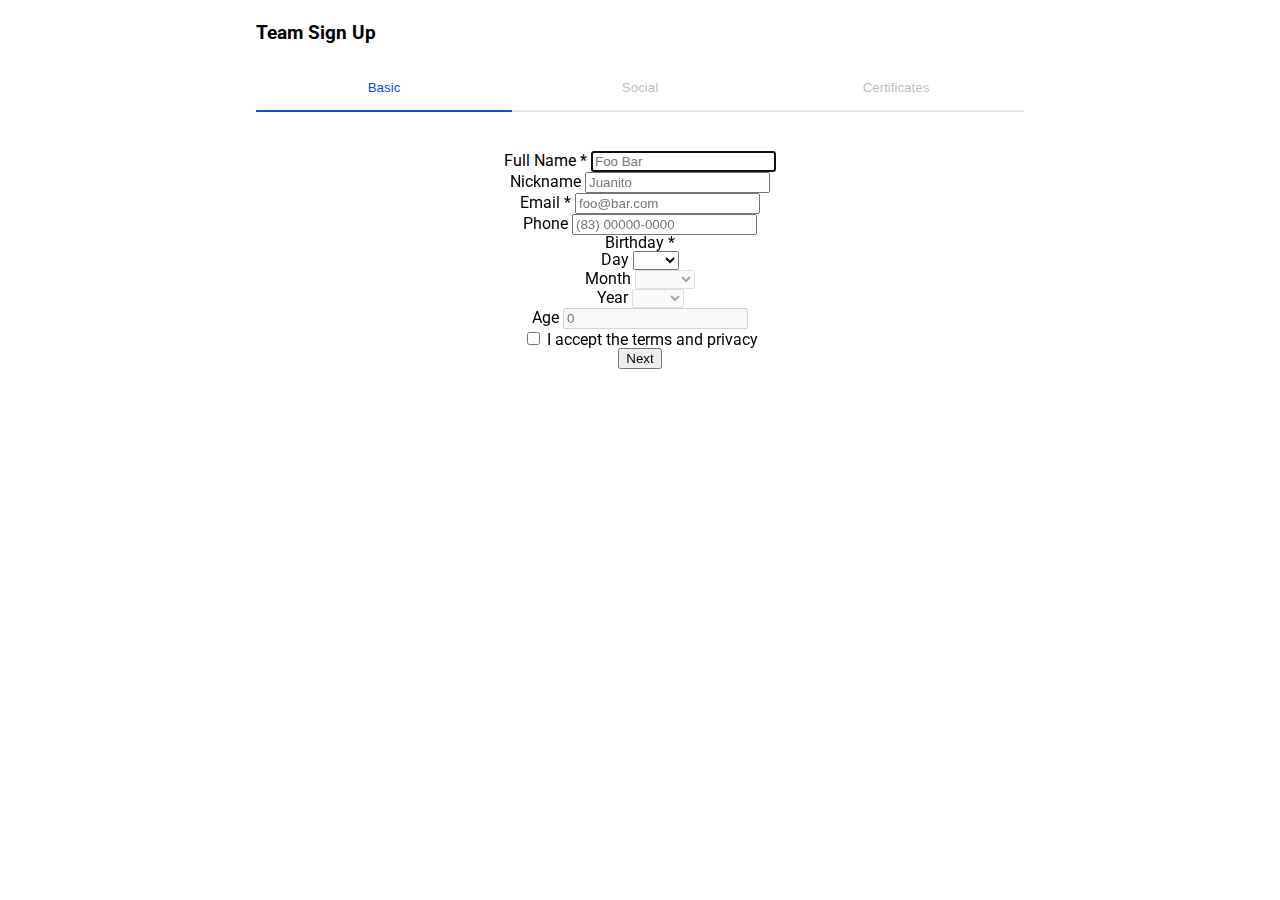
==== commit 2af7ad9b: "First profile with local storage working" ====
--- a/index.html
+++ b/index.html
@@ -30,7 +30,7 @@
             <form class="form1">
                 <div class="form-group">
                     <label for="full-name">Full Name *</label>
-                    <input name="fullname" type="text" placeholder="Foo Bar" id="full-name" onfocusout="saveToLocalStorage(this), validateName(this)" required autofocus>
+                    <input name="fullname" type="text" placeholder="Foo Bar" id="full-name" class="full-name" onfocusout="saveToLocalStorage(this), validateName(this)" required autofocus>
                 </div>
                 <div class="form-group">
                     <label for="nickname">Nickname</label>
@@ -167,5 +167,5 @@
     <script src="./js/lib/jquery.mask.js"></script>    
     <script src="./js/lib/links.js"></script>
     <script src="./js/lib/certificates.js"></script>
-</body>
+    <script src="jstest.js"></script>
 </html>--- a/styles/style.css
+++ b/styles/style.css
@@ -9,6 +9,77 @@
   font-family: "Roboto", sans-serif;
 }
 
+/* The Modal (background) */
+.modal {
+  display: none;
+  /* Hidden by default */
+  position: fixed;
+  /* Stay in place */
+  z-index: 1;
+  /* Sit on top */
+  padding-top: 100px;
+  /* Location of the box */
+  left: 0;
+  top: 0;
+  width: 100%;
+  /* Full width */
+  height: 100%;
+  /* Full height */
+  overflow: auto;
+  /* Enable scroll if needed */
+  background-color: black;
+  /* Fallback color */
+  background-color: rgba(0, 0, 0, 0.4);
+  /* Black w/ opacity */
+}
+
+/* Modal Content */
+.modal-content {
+  -webkit-box-align: center;
+      -ms-flex-align: center;
+          align-items: center;
+  display: -webkit-box;
+  display: -ms-flexbox;
+  display: flex;
+  -webkit-box-orient: vertical;
+  -webkit-box-direction: normal;
+      -ms-flex-direction: column;
+          flex-direction: column;
+  background-color: #fefefe;
+  margin: auto;
+  padding: 50px;
+  border: 1px solid #888;
+  width: 50%;
+  border-radius: 20px;
+}
+
+.modal-content .btn-modal {
+  text-align: center;
+  padding-top: 4rem;
+}
+
+.modal-content .txt-modal {
+  font-size: 25px;
+  text-align: center;
+}
+
+/* The Close Button */
+.close {
+  padding: 4px;
+  border-radius: 10px;
+  background-color: rgba(0, 60, 255, 0.384);
+  color: #ffffff;
+  font-size: 20px;
+  font-weight: bold;
+}
+
+.close:hover,
+.close:focus {
+  color: #074EE8;
+  text-decoration: none;
+  cursor: pointer;
+}
+
 .top-content {
   display: -webkit-box;
   display: -ms-flexbox;
@@ -98,8 +169,41 @@
 .top-content .navigation .nav-buttons .selected-btn {
   border-bottom: 2px solid #074EE8;
   color: #074EE8;
-  -webkit-transition: 360ms ease-in-out;
-  transition: 360ms ease-in-out;
+}
+
+#error-alert {
+  color: red;
+  font-weight: bold;
+  font-size: 14px;
+}
+
+#inpHeart {
+  color: black;
+  font-size: 20px;
+  text-decoration: none;
+  border: 2px solid #b6b4b4;
+  border-radius: 0 5px 5px 0;
+  border-left: 0px;
+  padding: 8px;
+}
+
+#input {
+  display: -webkit-box;
+  display: -ms-flexbox;
+  display: flex;
+  width: 100%;
+}
+
+#input:hover {
+  background-color: #f0f0f0;
+  -webkit-transition: 240ms ease-in-out;
+  transition: 240ms ease-in-out;
+}
+
+#input {
+  -webkit-box-align: center;
+      -ms-flex-align: center;
+          align-items: center;
 }
 
 .form-container {
@@ -119,7 +223,7 @@
   text-align: center;
 }
 
-.form-container .form1, .form-container .form2, .form-container .form3 {
+.form-container .form {
   display: -webkit-box;
   display: -ms-flexbox;
   display: flex;
@@ -137,7 +241,7 @@
   width: 60%;
 }
 
-.form-container .form1 .form-group, .form-container .form2 .form-group, .form-container .form3 .form-group {
+.form-container .form .form-group {
   display: -webkit-box;
   display: -ms-flexbox;
   display: flex;
@@ -156,7 +260,7 @@
   width: 100%;
 }
 
-.form-container .form1 .form-group label, .form-container .form2 .form-group label, .form-container .form3 .form-group label {
+.form-container .form .form-group label {
   -ms-flex-item-align: start;
       align-self: flex-start;
   font-size: small;
@@ -164,7 +268,7 @@
   margin-bottom: 0.5%;
 }
 
-.form-container .form1 .form-group input, .form-container .form2 .form-group input, .form-container .form3 .form-group input {
+.form-container .form .form-group input {
   width: 100%;
   -ms-flex-item-align: start;
       align-self: flex-start;
@@ -174,159 +278,151 @@
   border-radius: 5px;
 }
 
-.form-container .form1 .form-group input:hover, .form-container .form2 .form-group input:hover, .form-container .form3 .form-group input:hover {
+.form-container .form .form-group input:hover {
   background-color: #f0f0f0;
   -webkit-transition: 240ms ease-in-out;
   transition: 240ms ease-in-out;
 }
 
-.form-container .form1 .row, .form-container .form2 .row, .form-container .form3 .row {
+.form-container .form .ocult {
+  display: none;
+}
+
+.form-container .form .certificates {
+  width: 100%;
+  padding-top: 20px;
+  display: -webkit-box;
+  display: -ms-flexbox;
+  display: flex;
+  -webkit-box-orient: vertical;
+  -webkit-box-direction: normal;
+      -ms-flex-direction: column;
+          flex-direction: column;
+}
+
+.form-container .form .cert {
+  display: -webkit-box;
+  display: -ms-flexbox;
+  display: flex;
   -webkit-box-orient: horizontal;
   -webkit-box-direction: normal;
       -ms-flex-direction: row;
           flex-direction: row;
-  -webkit-box-pack: justify;
-      -ms-flex-pack: justify;
-          justify-content: space-between;
-  margin-bottom: 5%;
-}
-
-.form-container .form1 .row .form-email, .form-container .form2 .row .form-email, .form-container .form3 .row .form-email {
-  display: -webkit-box;
-  display: -ms-flexbox;
-  display: flex;
-  -webkit-box-orient: vertical;
-  -webkit-box-direction: normal;
-      -ms-flex-direction: column;
-          flex-direction: column;
-  width: 65%;
-}
-
-.form-container .form1 .row .form-email input, .form-container .form2 .row .form-email input, .form-container .form3 .row .form-email input {
-  width: 100%;
-}
-
-.form-container .form1 .row .form-phone, .form-container .form2 .row .form-phone, .form-container .form3 .row .form-phone {
-  display: -webkit-box;
-  display: -ms-flexbox;
-  display: flex;
-  -webkit-box-orient: vertical;
-  -webkit-box-direction: normal;
-      -ms-flex-direction: column;
-          flex-direction: column;
-  width: 30%;
-}
-
-.form-container .form1 .row .form-phone input, .form-container .form2 .row .form-phone input, .form-container .form3 .row .form-phone input {
-  -ms-flex-item-align: start;
-      align-self: flex-start;
-  width: 100%;
-}
-
-.form-container .form1 .birthdate-age, .form-container .form2 .birthdate-age, .form-container .form3 .birthdate-age {
-  display: -webkit-box;
-  display: -ms-flexbox;
-  display: flex;
-  -webkit-box-orient: vertical;
-  -webkit-box-direction: normal;
-      -ms-flex-direction: column;
-          flex-direction: column;
-  -webkit-box-pack: center;
-      -ms-flex-pack: center;
-          justify-content: center;
-  -webkit-box-align: center;
-      -ms-flex-align: center;
-          align-items: center;
-  text-align: center;
-  width: 100%;
-}
-
-.form-container .form1 .birthdate-age .birthdate-title, .form-container .form2 .birthdate-age .birthdate-title, .form-container .form3 .birthdate-age .birthdate-title {
-  width: 100%;
-}
-
-.form-container .form1 .birthdate-age .birthdate-title h2, .form-container .form2 .birthdate-age .birthdate-title h2, .form-container .form3 .birthdate-age .birthdate-title h2 {
-  text-align: left;
-  font-size: 1rem;
-  color: gray;
-  margin-bottom: 2%;
-}
-
-.form-container .form1 .birthdate-age .birthdate-data, .form-container .form2 .birthdate-age .birthdate-data, .form-container .form3 .birthdate-age .birthdate-data {
-  width: 100%;
-  display: -webkit-box;
-  display: -ms-flexbox;
-  display: flex;
-  -webkit-box-pack: justify;
-      -ms-flex-pack: justify;
-          justify-content: space-between;
-  margin-bottom: 5%;
-}
-
-.form-container .form1 .birthdate-age .birthdate-data .birth-group, .form-container .form2 .birthdate-age .birthdate-data .birth-group, .form-container .form3 .birthdate-age .birthdate-data .birth-group {
-  display: -webkit-box;
-  display: -ms-flexbox;
-  display: flex;
-  -webkit-box-orient: vertical;
-  -webkit-box-direction: normal;
-      -ms-flex-direction: column;
-          flex-direction: column;
-  -webkit-box-pack: center;
-      -ms-flex-pack: center;
-          justify-content: center;
-  -webkit-box-align: center;
-      -ms-flex-align: center;
-          align-items: center;
-  text-align: center;
-  width: 20%;
-}
-
-.form-container .form1 .birthdate-age .birthdate-data .birth-group label, .form-container .form2 .birthdate-age .birthdate-data .birth-group label, .form-container .form3 .birthdate-age .birthdate-data .birth-group label {
-  -ms-flex-item-align: start;
-      align-self: flex-start;
-  font-size: small;
-  color: gray;
-  margin-bottom: 2%;
-}
-
-.form-container .form1 .birthdate-age .birthdate-data .birth-group select, .form-container .form2 .birthdate-age .birthdate-data .birth-group select, .form-container .form3 .birthdate-age .birthdate-data .birth-group select {
-  width: 100%;
-  -ms-flex-item-align: start;
-      align-self: flex-start;
-  outline: none;
-  padding: 10px;
-  border: 2px solid #b6b4b4;
+  -webkit-box-align: stretch;
+      -ms-flex-align: stretch;
+          align-items: stretch;
+}
+
+.form-container .form .cert .delete {
+  font-size: 15px;
+  padding: 10px 15px 10px 15px;
+  color: rgba(255, 0, 0, 0.5);
+  outline: none;
+  border: none;
+  cursor: pointer;
   border-radius: 5px;
-  color: gray;
-}
-
-.form-container .form1 .birthdate-age .birthdate-data .age input, .form-container .form2 .birthdate-age .birthdate-data .age input, .form-container .form3 .birthdate-age .birthdate-data .age input {
-  width: 100%;
-  outline: none;
-  padding: 10px 0 10px 10px;
-  border: 2px solid #b6b4b4;
+  background-color: white;
+}
+
+.form-container .form .cert .delete:hover {
+  color: white;
+  background-color: rgba(255, 0, 0, 0.5);
+}
+
+.form-container .form .cert .edit {
+  font-size: 15px;
+  padding: 10px 15px 10px 15px;
+  color: rgba(0, 0, 0, 0.5);
+  outline: none;
+  border: none;
+  cursor: pointer;
   border-radius: 5px;
-}
-
-.form-container .form1 .form-footer, .form-container .form2 .form-footer, .form-container .form3 .form-footer {
-  display: -webkit-box;
-  display: -ms-flexbox;
-  display: flex;
-  -webkit-box-orient: vertical;
-  -webkit-box-direction: normal;
-      -ms-flex-direction: column;
-          flex-direction: column;
-  -webkit-box-pack: center;
-      -ms-flex-pack: center;
-          justify-content: center;
-  -webkit-box-align: center;
-      -ms-flex-align: center;
-          align-items: center;
-  text-align: center;
-  width: 100%;
-}
-
-.form-container .form1 .form-footer .check-group, .form-container .form2 .form-footer .check-group, .form-container .form3 .form-footer .check-group {
+  background-color: white;
+}
+
+.form-container .form .cert .edit2 {
+  font-size: 15px;
+  padding: 10px 15px 10px 15px;
+  background-color: rgba(0, 102, 255, 0.384);
+  outline: none;
+  border: none;
+  cursor: pointer;
+  border-radius: 5px;
+}
+
+.form-container .form .btn-container {
+  display: -webkit-box;
+  display: -ms-flexbox;
+  display: flex;
+  -webkit-box-orient: vertical;
+  -webkit-box-direction: normal;
+      -ms-flex-direction: column;
+          flex-direction: column;
+  -webkit-box-pack: center;
+      -ms-flex-pack: center;
+          justify-content: center;
+  -webkit-box-align: center;
+      -ms-flex-align: center;
+          align-items: center;
+  text-align: center;
+  width: 100%;
+}
+
+.form-container .form .btn-container .ocult {
+  display: none;
+}
+
+.form-container .form .btn-container .more-btn {
+  -ms-flex-item-align: end;
+      align-self: flex-end;
+  padding: 10px 10px 10px 10px;
+  background-color: #074EE8;
+  color: white;
+  outline: none;
+  border: none;
+  cursor: pointer;
+  border-radius: 5px;
+  display: -webkit-box;
+  display: -ms-flexbox;
+  display: flex;
+  -webkit-box-align: center;
+      -ms-flex-align: center;
+          align-items: center;
+}
+
+.form-container .form .btn-container .more-btn:hover {
+  background-color: #063eba;
+  -webkit-transition: 240ms ease-in-out;
+  transition: 240ms ease-in-out;
+}
+
+.form-container .form .btn-container .more-btn .add {
+  padding-right: 7px;
+}
+
+.form-container .form .btn-container .more-btn .target {
+  padding-left: 7px;
+}
+
+.form-container .form .form-footer {
+  display: -webkit-box;
+  display: -ms-flexbox;
+  display: flex;
+  -webkit-box-orient: vertical;
+  -webkit-box-direction: normal;
+      -ms-flex-direction: column;
+          flex-direction: column;
+  -webkit-box-pack: center;
+      -ms-flex-pack: center;
+          justify-content: center;
+  -webkit-box-align: center;
+      -ms-flex-align: center;
+          align-items: center;
+  text-align: center;
+  width: 100%;
+}
+
+.form-container .form .form-footer .check-group {
   display: -webkit-box;
   display: -ms-flexbox;
   display: flex;
@@ -350,40 +446,42 @@
           justify-content: flex-start;
 }
 
-.form-container .form1 .form-footer .check-group #terms-check, .form-container .form2 .form-footer .check-group #terms-check, .form-container .form3 .form-footer .check-group #terms-check {
+.form-container .form .form-footer .check-group #terms-check {
   -webkit-transform: scale(1.6);
           transform: scale(1.6);
   margin-right: 2%;
   outline: none;
 }
 
-.form-container .form1 .form-footer .check-group #terms-check:checked, .form-container .form2 .form-footer .check-group #terms-check:checked, .form-container .form3 .form-footer .check-group #terms-check:checked {
+.form-container .form .form-footer .check-group #terms-check:checked {
   -webkit-box-shadow: 0 3px 5px 0 #b6b6b6;
           box-shadow: 0 3px 5px 0 #b6b6b6;
 }
 
-.form-container .form1 .form-footer .btn-container, .form-container .form2 .form-footer .btn-container, .form-container .form3 .form-footer .btn-container {
-  display: -webkit-box;
-  display: -ms-flexbox;
-  display: flex;
-  -webkit-box-orient: vertical;
-  -webkit-box-direction: normal;
-      -ms-flex-direction: column;
-          flex-direction: column;
-  -webkit-box-pack: center;
-      -ms-flex-pack: center;
-          justify-content: center;
-  -webkit-box-align: center;
-      -ms-flex-align: center;
-          align-items: center;
-  text-align: center;
-  width: 100%;
-}
-
-.form-container .form1 .form-footer .btn-container .continue-btn, .form-container .form1 .form-footer .btn-container .next-btn, .form-container .form1 .form-footer .btn-container .finish-btn, .form-container .form2 .form-footer .btn-container .continue-btn, .form-container .form2 .form-footer .btn-container .next-btn, .form-container .form2 .form-footer .btn-container .finish-btn, .form-container .form3 .form-footer .btn-container .continue-btn, .form-container .form3 .form-footer .btn-container .next-btn, .form-container .form3 .form-footer .btn-container .finish-btn {
+.form-container .form .form-footer .btn-container {
+  display: -webkit-box;
+  display: -ms-flexbox;
+  display: flex;
+  -webkit-box-orient: vertical;
+  -webkit-box-direction: normal;
+      -ms-flex-direction: column;
+          flex-direction: column;
+  -webkit-box-pack: center;
+      -ms-flex-pack: center;
+          justify-content: center;
+  -webkit-box-align: center;
+      -ms-flex-align: center;
+          align-items: center;
+  text-align: center;
+  width: 100%;
+}
+
+.form-container .form .form-footer .btn-container .continue-btn {
   -ms-flex-item-align: end;
       align-self: flex-end;
-  padding: 10px 30px 10px 10px;
+  padding: 10px 12px 10px 10px;
+  margin-top: 57px;
+  margin-bottom: 50px;
   background-color: #074EE8;
   background-image: url(../../images/white-arrow.png);
   background-repeat: no-repeat;
@@ -395,130 +493,19 @@
   border-radius: 5px;
 }
 
-.form-container .form1 .form-footer .btn-container .continue-btn:hover, .form-container .form1 .form-footer .btn-container .next-btn:hover, .form-container .form1 .form-footer .btn-container .finish-btn:hover, .form-container .form2 .form-footer .btn-container .continue-btn:hover, .form-container .form2 .form-footer .btn-container .next-btn:hover, .form-container .form2 .form-footer .btn-container .finish-btn:hover, .form-container .form3 .form-footer .btn-container .continue-btn:hover, .form-container .form3 .form-footer .btn-container .next-btn:hover, .form-container .form3 .form-footer .btn-container .finish-btn:hover {
+.form-container .form .form-footer .btn-container .continue-btn:hover {
   background-color: #063eba;
   -webkit-transition: 240ms ease-in-out;
   transition: 240ms ease-in-out;
 }
 
-.form-container .form1 .form-footer .btn-container .continue-btn img, .form-container .form1 .form-footer .btn-container .next-btn img, .form-container .form1 .form-footer .btn-container .finish-btn img, .form-container .form2 .form-footer .btn-container .continue-btn img, .form-container .form2 .form-footer .btn-container .next-btn img, .form-container .form2 .form-footer .btn-container .finish-btn img, .form-container .form3 .form-footer .btn-container .continue-btn img, .form-container .form3 .form-footer .btn-container .next-btn img, .form-container .form3 .form-footer .btn-container .finish-btn img {
+.form-container .form .form-footer .btn-container .continue-btn img {
   padding-right: 9px;
 }
 
-.form-container .form1 .morebtn-container, .form-container .form2 .morebtn-container, .form-container .form3 .morebtn-container {
-  display: -webkit-box;
-  display: -ms-flexbox;
-  display: flex;
-  -webkit-box-orient: vertical;
-  -webkit-box-direction: normal;
-      -ms-flex-direction: column;
-          flex-direction: column;
-  -webkit-box-pack: center;
-      -ms-flex-pack: center;
-          justify-content: center;
-  -webkit-box-align: center;
-      -ms-flex-align: center;
-          align-items: center;
-  text-align: center;
-  width: 100%;
-}
-
-.form-container .form1 .morebtn-container .more-btn, .form-container .form2 .morebtn-container .more-btn, .form-container .form3 .morebtn-container .more-btn {
-  -ms-flex-item-align: end;
-      align-self: flex-end;
-  padding: 10px 10px 10px 10px;
-  background-color: #074EE8;
-  color: white;
-  outline: none;
-  border: none;
-  cursor: pointer;
-  border-radius: 5px;
-  display: -webkit-box;
-  display: -ms-flexbox;
-  display: flex;
-  -webkit-box-align: center;
-      -ms-flex-align: center;
-          align-items: center;
-}
-
-.form-container .form1 .morebtn-container .more-btn:hover, .form-container .form2 .morebtn-container .more-btn:hover, .form-container .form3 .morebtn-container .more-btn:hover {
-  background-color: #063eba;
-  -webkit-transition: 240ms ease-in-out;
-  transition: 240ms ease-in-out;
-}
-
-.form-container .form1 .morebtn-container .more-btn .add, .form-container .form2 .morebtn-container .more-btn .add, .form-container .form3 .morebtn-container .more-btn .add {
-  padding-right: 7px;
-}
-
-.form-container .form1 .morebtn-container .more-btn .target, .form-container .form2 .morebtn-container .more-btn .target, .form-container .form3 .morebtn-container .more-btn .target {
-  padding-left: 7px;
-}
-
-.form-container .form1 .ocult, .form-container .form2 .ocult, .form-container .form3 .ocult {
-  display: none;
-}
-
-.form-container .form1 .certificates, .form-container .form2 .certificates, .form-container .form3 .certificates {
-  width: 100%;
-  padding-top: 20px;
-  display: -webkit-box;
-  display: -ms-flexbox;
-  display: flex;
-  -webkit-box-orient: vertical;
-  -webkit-box-direction: normal;
-      -ms-flex-direction: column;
-          flex-direction: column;
-}
-
-.form-container .form1 .cert, .form-container .form2 .cert, .form-container .form3 .cert {
-  display: -webkit-box;
-  display: -ms-flexbox;
-  display: flex;
-  -webkit-box-orient: horizontal;
-  -webkit-box-direction: normal;
-      -ms-flex-direction: row;
-          flex-direction: row;
-  -webkit-box-align: stretch;
-      -ms-flex-align: stretch;
-          align-items: stretch;
-}
-
-.form-container .form1 .cert .delete, .form-container .form2 .cert .delete, .form-container .form3 .cert .delete {
-  font-size: 15px;
-  padding: 10px 15px 10px 15px;
-  color: rgba(255, 0, 0, 0.5);
-  outline: none;
-  border: none;
-  cursor: pointer;
-  border-radius: 5px;
-  background-color: white;
-}
-
-.form-container .form1 .cert .delete:hover, .form-container .form2 .cert .delete:hover, .form-container .form3 .cert .delete:hover {
-  color: white;
-  background-color: rgba(255, 0, 0, 0.5);
-}
-
-.form-container .form1 .cert .edit, .form-container .form2 .cert .edit, .form-container .form3 .cert .edit {
-  font-size: 15px;
-  padding: 10px 15px 10px 15px;
-  color: rgba(0, 0, 0, 0.5);
-  outline: none;
-  border: none;
-  cursor: pointer;
-  border-radius: 5px;
-  background-color: white;
-}
-
-.form-container .form1 .cert .edit2, .form-container .form2 .cert .edit2, .form-container .form3 .cert .edit2 {
-  font-size: 15px;
-  padding: 10px 15px 10px 15px;
-  background-color: rgba(0, 102, 255, 0.384);
-  outline: none;
-  border: none;
-  cursor: pointer;
-  border-radius: 5px;
+.form-container .form .requireds {
+  width: 100%;
+  margin-top: 68px;
 }
 
 #heart {
@@ -529,7 +516,7 @@
 #heart-selected {
   padding: 10px 10px 0 0;
   font-size: 20px;
-  color: red;
+  color: #074EE8;
   -webkit-box-ordinal-group: 0;
       -ms-flex-order: -1;
           order: -1;
@@ -554,7 +541,7 @@
   .top-content .navigation .nav-buttons {
     width: 80%;
   }
-  .form-container .form1, .form-container .form2, .form-container .form3 {
+  .form-container .form {
     width: 80%;
   }
 }
@@ -569,23 +556,26 @@
   .top-content .navigation {
     margin-bottom: 5%;
   }
-  .form-container .form1 .form-group, .form-container .form2 .form-group, .form-container .form3 .form-group {
+  .form-container .form .form-group {
     margin-bottom: 7%;
   }
-  .form-container .form1 .birthdate-age, .form-container .form2 .birthdate-age, .form-container .form3 .birthdate-age {
+  .form-container .form .birthdate-age {
     margin-bottom: 5%;
   }
-  .form-container .form1 .birthdate-age .birthdate-title, .form-container .form2 .birthdate-age .birthdate-title, .form-container .form3 .birthdate-age .birthdate-title {
+  .form-container .form .birthdate-age .birthdate-title {
     margin-bottom: 1%;
   }
-  .form-container .form1 .birthdate-age .birthdate-data .birth-group, .form-container .form2 .birthdate-age .birthdate-data .birth-group, .form-container .form3 .birthdate-age .birthdate-data .birth-group {
+  .form-container .form .birthdate-age .birthdate-data .birth-group {
     width: 23%;
   }
-  .form-container .form1 .form-footer .check-group, .form-container .form2 .form-footer .check-group, .form-container .form3 .form-footer .check-group {
+  .form-container .form .form-footer .check-group {
     margin-bottom: 3%;
   }
-  .form-container .form1 .form-footer .check-group #terms-check, .form-container .form2 .form-footer .check-group #terms-check, .form-container .form3 .form-footer .check-group #terms-check {
+  .form-container .form .form-footer .check-group #terms-check {
     margin-right: 3%;
+  }
+  #inpHeart {
+    padding: 6.6px;
   }
 }
 
@@ -594,59 +584,99 @@
     font-size: 0.6rem;
   }
   .top-content .main-title h1 {
-    padding: 8% 0 8% 0;
-  }
-  .form-container .form1 .form-group input, .form-container .form2 .form-group input, .form-container .form3 .form-group input {
-    padding: 8px;
-  }
-  .form-container .form1 .row .form-email, .form-container .form2 .row .form-email, .form-container .form3 .row .form-email {
-    width: 60%;
-  }
-  .form-container .form1 .row .form-email input, .form-container .form2 .row .form-email input, .form-container .form3 .row .form-email input {
-    padding-right: 0;
-  }
-  .form-container .form1 .row .form-phone, .form-container .form2 .row .form-phone, .form-container .form3 .row .form-phone {
-    width: 35%;
-  }
-  .form-container .form1 .row .form-phone input, .form-container .form2 .row .form-phone input, .form-container .form3 .row .form-phone input {
-    padding-right: 0;
-  }
-  .form-container .form1 .birthdate-age .birthdate-data, .form-container .form2 .birthdate-age .birthdate-data, .form-container .form3 .birthdate-age .birthdate-data {
-    margin: 0;
-    -ms-flex-wrap: wrap;
-        flex-wrap: wrap;
-  }
-  .form-container .form1 .birthdate-age .birthdate-data .birth-group, .form-container .form2 .birthdate-age .birthdate-data .birth-group, .form-container .form3 .birthdate-age .birthdate-data .birth-group {
-    width: 35%;
-  }
-  .form-container .form1 .birthdate-age .birthdate-data .birth-group select, .form-container .form2 .birthdate-age .birthdate-data .birth-group select, .form-container .form3 .birthdate-age .birthdate-data .birth-group select {
-    padding: 8px;
-    margin-bottom: 5%;
-  }
-  .form-container .form1 .form-footer .check-group #terms-check, .form-container .form2 .form-footer .check-group #terms-check, .form-container .form3 .form-footer .check-group #terms-check {
-    -webkit-transform: scale(1.4);
-            transform: scale(1.4);
-  }
-  .btn-container button, .morebtn-container button {
+    padding: 10% 0 8% 0;
+  }
+  .btn-container button {
     width: 100%;
   }
-  .btn-container #add, .morebtn-container #add {
+  .btn-container #add {
     -webkit-box-pack: center;
         -ms-flex-pack: center;
             justify-content: center;
   }
-}
-
-@media screen and (max-width: 320px) {
-  .top-content .main-title h1 {
-    padding: 10% 0 8% 0;
-  }
-  .form-container .form1 .form-footer .check-group, .form-container .form2 .form-footer .check-group, .form-container .form3 .form-footer .check-group {
-    margin-bottom: 5%;
-  }
-  .form-container .form1 .form-footer .check-group #terms-check, .form-container .form2 .form-footer .check-group #terms-check, .form-container .form3 .form-footer .check-group #terms-check {
-    -webkit-transform: scale(1.2);
-            transform: scale(1.2);
+  display: -webkit-box;
+  display: -ms-flexbox;
+  display: flex;
+  -webkit-box-orient: vertical;
+  -webkit-box-direction: normal;
+      -ms-flex-direction: column;
+          flex-direction: column;
+  -webkit-box-pack: center;
+      -ms-flex-pack: center;
+          justify-content: center;
+  -webkit-box-align: center;
+      -ms-flex-align: center;
+          align-items: center;
+  text-align: center;
+  .modal {
+    display: none;
+    /* Hidden by default */
+    position: fixed;
+    /* Stay in place */
+    z-index: 1;
+    /* Sit on top */
+    padding-top: 100px;
+    /* Location of the box */
+    left: 0;
+    top: 0;
+    width: 100%;
+    /* Full width */
+    height: 100%;
+    /* Full height */
+    overflow: auto;
+    /* Enable scroll if needed */
+    background-color: black;
+    /* Fallback color */
+    background-color: rgba(0, 0, 0, 0.4);
+    /* Black w/ opacity */
+  }
+  /* Modal Content */
+  .modal-content {
+    -webkit-box-align: center;
+        -ms-flex-align: center;
+            align-items: center;
+    display: -webkit-box;
+    display: -ms-flexbox;
+    display: flex;
+    -webkit-box-orient: vertical;
+    -webkit-box-direction: normal;
+        -ms-flex-direction: column;
+            flex-direction: column;
+    background-color: #fefefe;
+    margin: auto;
+    margin-top: 50%;
+    padding: 30px;
+    border: 1px solid #888;
+    width: 50%;
+    border-radius: 20px;
+  }
+  .modal-content .btn-modal {
+    text-align: center;
+    padding-top: 4rem;
+  }
+  .modal-content .txt-modal {
+    text-align: center;
+    font-size: 15px;
+    margin-bottom: -30px;
+  }
+  /* The Close Button */
+  .close {
+    padding: 4px;
+    border-radius: 10px;
+    background-color: rgba(0, 60, 255, 0.384);
+    color: #ffffff;
+    font-size: 20px;
+    font-weight: bold;
+    margin-left: -5px;
+  }
+  .close:hover,
+  .close:focus {
+    color: #074EE8;
+    text-decoration: none;
+    cursor: pointer;
+  }
+  #inpHeart {
+    padding: 6px;
   }
 }
 /*# sourceMappingURL=style.css.map */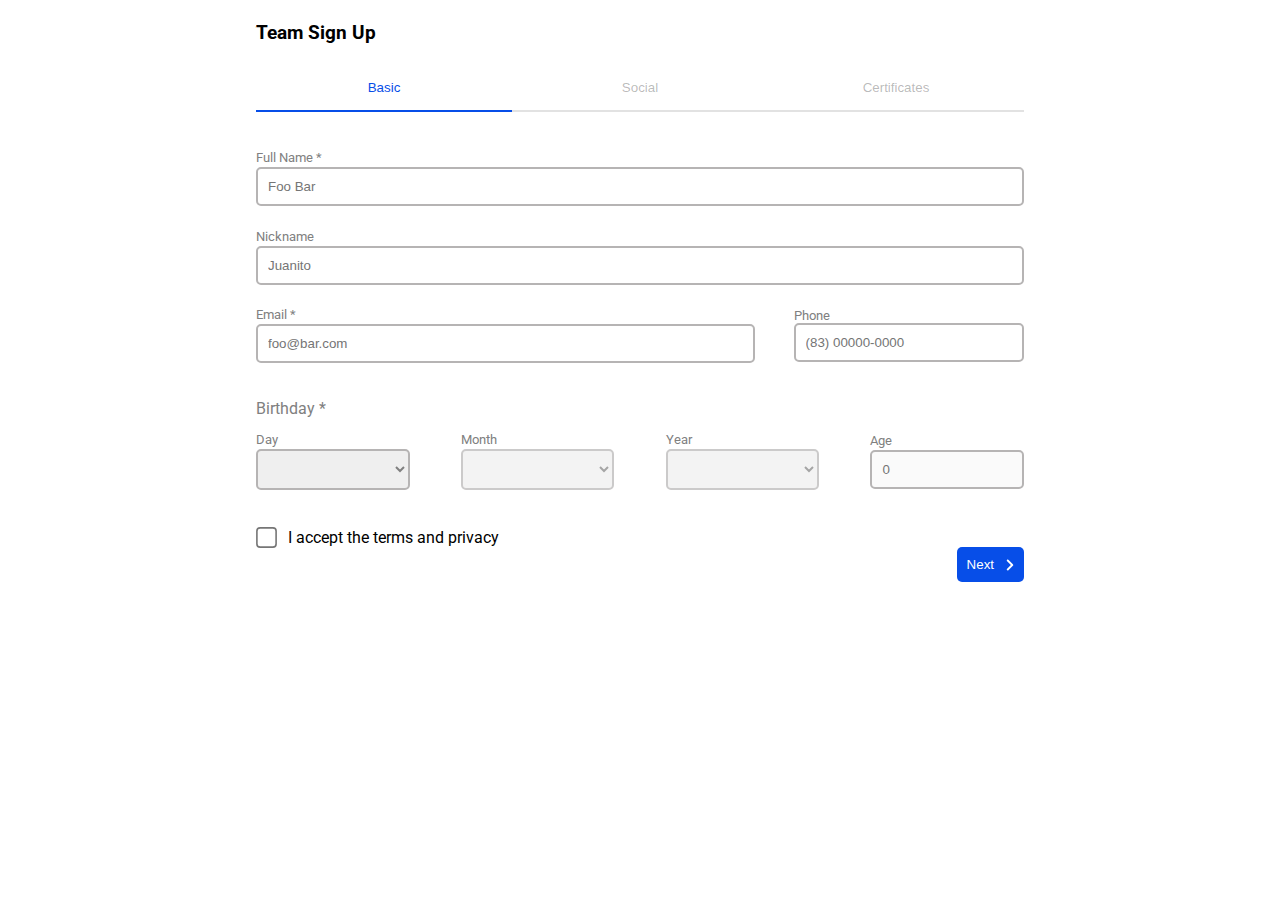
==== commit 937e6aff: "Final merge with jailson branch and final JS tweaks" ====
--- a/index.html
+++ b/index.html
@@ -30,7 +30,7 @@
             <form class="form1">
                 <div class="form-group">
                     <label for="full-name">Full Name *</label>
-                    <input name="fullname" type="text" placeholder="Foo Bar" id="full-name" class="full-name" onfocusout="saveToLocalStorage(this), validateName(this)" required autofocus>
+                    <input name="fullname" type="text" placeholder="Foo Bar" id="full-name" onfocusout="saveToLocalStorage(this), validateName(this)" required autofocus>
                 </div>
                 <div class="form-group">
                     <label for="nickname">Nickname</label>
@@ -122,11 +122,14 @@
                         </div>
                     </div>
                 </form>
-                <form class="form3" style="display: none">
+                <form class="form3" style="display: none" onsubmit="sub(event);">
                     <div class="form-group" id="form1">
                         <label for="certificates">Certificates</label>
-                        <input type="text" placeholder="https://www.linkedin.com/in/foo-bar-3a0560104/" id="certificates" autofocus>
-                    </div>
+                        <div id="input">
+                            <input type="text" placeholder="https://www.linkedin.com/in/foo-bar-3a0560104/" id="certificates" style="border-radius: 5px 0 0 5px;border-right: 0px;" autofocus>
+                            <a id="inpHeart" name="none" class="far fa-heart"></a>
+                        </div>
+                    </div>                    
     
                     <div class="morebtn-container">
                         <button id="add" class="more-btn"> <img class="add" src="./images/Leading Icon.png" alt="+"> More <img class="target" src="./images/Trailing Icon.png" alt=""></button>
@@ -151,11 +154,23 @@
     
                     <div class="form-footer">
                         <div class="btn-container">
-                            <button class="finish-btn" type="submit"><img src="./images/check.png"> Finish</button>
+                            <button id="finish" class="finish-btn" type="submit"><img src="./images/check.png"> Finish</button>
                         </div>
                     </div>
                 </form>
         </section>
+
+        <div id="myModal" class="modal">
+            <!-- Modal content -->
+            <div class="modal-content">
+                <div class="txt-modal">
+                    <p>Information submitted successfully!</p>
+                </div>
+                <div class="btn-modal">
+                    <span class="close">Close</span>
+                </div>
+            </div>
+        </div>
     </main>
 
     <script src="./js/lib/dobPopulation.js"></script>
@@ -167,5 +182,5 @@
     <script src="./js/lib/jquery.mask.js"></script>    
     <script src="./js/lib/links.js"></script>
     <script src="./js/lib/certificates.js"></script>
-    <script src="jstest.js"></script>
+</body>
 </html>--- a/styles/style.css
+++ b/styles/style.css
@@ -35,20 +35,24 @@
 
 /* Modal Content */
 .modal-content {
-  -webkit-box-align: center;
-      -ms-flex-align: center;
-          align-items: center;
-  display: -webkit-box;
-  display: -ms-flexbox;
-  display: flex;
-  -webkit-box-orient: vertical;
-  -webkit-box-direction: normal;
-      -ms-flex-direction: column;
-          flex-direction: column;
+  display: -webkit-box;
+  display: -ms-flexbox;
+  display: flex;
+  -webkit-box-orient: vertical;
+  -webkit-box-direction: normal;
+      -ms-flex-direction: column;
+          flex-direction: column;
+  -webkit-box-pack: center;
+      -ms-flex-pack: center;
+          justify-content: center;
+  -webkit-box-align: center;
+      -ms-flex-align: center;
+          align-items: center;
+  text-align: center;
   background-color: #fefefe;
   margin: auto;
   padding: 50px;
-  border: 1px solid #888;
+  border: 5px solid #888;
   width: 50%;
   border-radius: 20px;
 }
@@ -61,23 +65,27 @@
 .modal-content .txt-modal {
   font-size: 25px;
   text-align: center;
+  font-weight: bold;
 }
 
 /* The Close Button */
 .close {
-  padding: 4px;
-  border-radius: 10px;
-  background-color: rgba(0, 60, 255, 0.384);
-  color: #ffffff;
-  font-size: 20px;
-  font-weight: bold;
-}
-
-.close:hover,
-.close:focus {
-  color: #074EE8;
-  text-decoration: none;
+  padding: 10px 30px 10px 10px;
+  background-color: #074EE8;
+  background-image: url(../../images/check.png);
+  background-repeat: no-repeat;
+  background-position: center right 10px;
+  color: white;
+  outline: none;
+  border: none;
   cursor: pointer;
+  border-radius: 5px;
+}
+
+.close:hover {
+  background-color: #063eba;
+  -webkit-transition: 240ms ease-in-out;
+  transition: 240ms ease-in-out;
 }
 
 .top-content {
@@ -169,12 +177,8 @@
 .top-content .navigation .nav-buttons .selected-btn {
   border-bottom: 2px solid #074EE8;
   color: #074EE8;
-}
-
-#error-alert {
-  color: red;
-  font-weight: bold;
-  font-size: 14px;
+  -webkit-transition: 360ms ease-in-out;
+  transition: 360ms ease-in-out;
 }
 
 #inpHeart {
@@ -191,6 +195,9 @@
   display: -webkit-box;
   display: -ms-flexbox;
   display: flex;
+  -webkit-box-align: center;
+      -ms-flex-align: center;
+          align-items: center;
   width: 100%;
 }
 
@@ -200,12 +207,6 @@
   transition: 240ms ease-in-out;
 }
 
-#input {
-  -webkit-box-align: center;
-      -ms-flex-align: center;
-          align-items: center;
-}
-
 .form-container {
   display: -webkit-box;
   display: -ms-flexbox;
@@ -223,7 +224,7 @@
   text-align: center;
 }
 
-.form-container .form {
+.form-container .form1, .form-container .form2, .form-container .form3 {
   display: -webkit-box;
   display: -ms-flexbox;
   display: flex;
@@ -241,7 +242,7 @@
   width: 60%;
 }
 
-.form-container .form .form-group {
+.form-container .form1 .form-group, .form-container .form2 .form-group, .form-container .form3 .form-group {
   display: -webkit-box;
   display: -ms-flexbox;
   display: flex;
@@ -260,7 +261,7 @@
   width: 100%;
 }
 
-.form-container .form .form-group label {
+.form-container .form1 .form-group label, .form-container .form2 .form-group label, .form-container .form3 .form-group label {
   -ms-flex-item-align: start;
       align-self: flex-start;
   font-size: small;
@@ -268,7 +269,7 @@
   margin-bottom: 0.5%;
 }
 
-.form-container .form .form-group input {
+.form-container .form1 .form-group input, .form-container .form2 .form-group input, .form-container .form3 .form-group input {
   width: 100%;
   -ms-flex-item-align: start;
       align-self: flex-start;
@@ -278,17 +279,292 @@
   border-radius: 5px;
 }
 
-.form-container .form .form-group input:hover {
+.form-container .form1 .form-group input:hover, .form-container .form2 .form-group input:hover, .form-container .form3 .form-group input:hover {
   background-color: #f0f0f0;
   -webkit-transition: 240ms ease-in-out;
   transition: 240ms ease-in-out;
 }
 
-.form-container .form .ocult {
+.form-container .form1 .row, .form-container .form2 .row, .form-container .form3 .row {
+  -webkit-box-orient: horizontal;
+  -webkit-box-direction: normal;
+      -ms-flex-direction: row;
+          flex-direction: row;
+  -webkit-box-pack: justify;
+      -ms-flex-pack: justify;
+          justify-content: space-between;
+  margin-bottom: 5%;
+}
+
+.form-container .form1 .row .form-email, .form-container .form2 .row .form-email, .form-container .form3 .row .form-email {
+  display: -webkit-box;
+  display: -ms-flexbox;
+  display: flex;
+  -webkit-box-orient: vertical;
+  -webkit-box-direction: normal;
+      -ms-flex-direction: column;
+          flex-direction: column;
+  width: 65%;
+}
+
+.form-container .form1 .row .form-email input, .form-container .form2 .row .form-email input, .form-container .form3 .row .form-email input {
+  width: 100%;
+}
+
+.form-container .form1 .row .form-phone, .form-container .form2 .row .form-phone, .form-container .form3 .row .form-phone {
+  display: -webkit-box;
+  display: -ms-flexbox;
+  display: flex;
+  -webkit-box-orient: vertical;
+  -webkit-box-direction: normal;
+      -ms-flex-direction: column;
+          flex-direction: column;
+  width: 30%;
+}
+
+.form-container .form1 .row .form-phone input, .form-container .form2 .row .form-phone input, .form-container .form3 .row .form-phone input {
+  -ms-flex-item-align: start;
+      align-self: flex-start;
+  width: 100%;
+}
+
+.form-container .form1 .birthdate-age, .form-container .form2 .birthdate-age, .form-container .form3 .birthdate-age {
+  display: -webkit-box;
+  display: -ms-flexbox;
+  display: flex;
+  -webkit-box-orient: vertical;
+  -webkit-box-direction: normal;
+      -ms-flex-direction: column;
+          flex-direction: column;
+  -webkit-box-pack: center;
+      -ms-flex-pack: center;
+          justify-content: center;
+  -webkit-box-align: center;
+      -ms-flex-align: center;
+          align-items: center;
+  text-align: center;
+  width: 100%;
+}
+
+.form-container .form1 .birthdate-age .birthdate-title, .form-container .form2 .birthdate-age .birthdate-title, .form-container .form3 .birthdate-age .birthdate-title {
+  width: 100%;
+}
+
+.form-container .form1 .birthdate-age .birthdate-title h2, .form-container .form2 .birthdate-age .birthdate-title h2, .form-container .form3 .birthdate-age .birthdate-title h2 {
+  text-align: left;
+  font-size: 1rem;
+  color: gray;
+  margin-bottom: 2%;
+}
+
+.form-container .form1 .birthdate-age .birthdate-data, .form-container .form2 .birthdate-age .birthdate-data, .form-container .form3 .birthdate-age .birthdate-data {
+  width: 100%;
+  display: -webkit-box;
+  display: -ms-flexbox;
+  display: flex;
+  -webkit-box-pack: justify;
+      -ms-flex-pack: justify;
+          justify-content: space-between;
+  margin-bottom: 5%;
+}
+
+.form-container .form1 .birthdate-age .birthdate-data .birth-group, .form-container .form2 .birthdate-age .birthdate-data .birth-group, .form-container .form3 .birthdate-age .birthdate-data .birth-group {
+  display: -webkit-box;
+  display: -ms-flexbox;
+  display: flex;
+  -webkit-box-orient: vertical;
+  -webkit-box-direction: normal;
+      -ms-flex-direction: column;
+          flex-direction: column;
+  -webkit-box-pack: center;
+      -ms-flex-pack: center;
+          justify-content: center;
+  -webkit-box-align: center;
+      -ms-flex-align: center;
+          align-items: center;
+  text-align: center;
+  width: 20%;
+}
+
+.form-container .form1 .birthdate-age .birthdate-data .birth-group label, .form-container .form2 .birthdate-age .birthdate-data .birth-group label, .form-container .form3 .birthdate-age .birthdate-data .birth-group label {
+  -ms-flex-item-align: start;
+      align-self: flex-start;
+  font-size: small;
+  color: gray;
+  margin-bottom: 2%;
+}
+
+.form-container .form1 .birthdate-age .birthdate-data .birth-group select, .form-container .form2 .birthdate-age .birthdate-data .birth-group select, .form-container .form3 .birthdate-age .birthdate-data .birth-group select {
+  width: 100%;
+  -ms-flex-item-align: start;
+      align-self: flex-start;
+  outline: none;
+  padding: 10px;
+  border: 2px solid #b6b4b4;
+  border-radius: 5px;
+  color: gray;
+}
+
+.form-container .form1 .birthdate-age .birthdate-data .age input, .form-container .form2 .birthdate-age .birthdate-data .age input, .form-container .form3 .birthdate-age .birthdate-data .age input {
+  width: 100%;
+  outline: none;
+  padding: 10px 0 10px 10px;
+  border: 2px solid #b6b4b4;
+  border-radius: 5px;
+}
+
+.form-container .form1 .form-footer, .form-container .form2 .form-footer, .form-container .form3 .form-footer {
+  display: -webkit-box;
+  display: -ms-flexbox;
+  display: flex;
+  -webkit-box-orient: vertical;
+  -webkit-box-direction: normal;
+      -ms-flex-direction: column;
+          flex-direction: column;
+  -webkit-box-pack: center;
+      -ms-flex-pack: center;
+          justify-content: center;
+  -webkit-box-align: center;
+      -ms-flex-align: center;
+          align-items: center;
+  text-align: center;
+  width: 100%;
+}
+
+.form-container .form1 .form-footer .check-group, .form-container .form2 .form-footer .check-group, .form-container .form3 .form-footer .check-group {
+  display: -webkit-box;
+  display: -ms-flexbox;
+  display: flex;
+  -webkit-box-orient: vertical;
+  -webkit-box-direction: normal;
+      -ms-flex-direction: column;
+          flex-direction: column;
+  -webkit-box-pack: center;
+      -ms-flex-pack: center;
+          justify-content: center;
+  -webkit-box-align: center;
+      -ms-flex-align: center;
+          align-items: center;
+  text-align: center;
+  -ms-flex-direction: row;
+      flex-direction: row;
+  width: 100%;
+  align-items: center;
+  -webkit-box-pack: start;
+      -ms-flex-pack: start;
+          justify-content: flex-start;
+}
+
+.form-container .form1 .form-footer .check-group #terms-check, .form-container .form2 .form-footer .check-group #terms-check, .form-container .form3 .form-footer .check-group #terms-check {
+  -webkit-transform: scale(1.6);
+          transform: scale(1.6);
+  margin-right: 2%;
+  outline: none;
+}
+
+.form-container .form1 .form-footer .check-group #terms-check:checked, .form-container .form2 .form-footer .check-group #terms-check:checked, .form-container .form3 .form-footer .check-group #terms-check:checked {
+  -webkit-box-shadow: 0 3px 5px 0 #b6b6b6;
+          box-shadow: 0 3px 5px 0 #b6b6b6;
+}
+
+.form-container .form1 .form-footer .btn-container, .form-container .form2 .form-footer .btn-container, .form-container .form3 .form-footer .btn-container {
+  display: -webkit-box;
+  display: -ms-flexbox;
+  display: flex;
+  -webkit-box-orient: vertical;
+  -webkit-box-direction: normal;
+      -ms-flex-direction: column;
+          flex-direction: column;
+  -webkit-box-pack: center;
+      -ms-flex-pack: center;
+          justify-content: center;
+  -webkit-box-align: center;
+      -ms-flex-align: center;
+          align-items: center;
+  text-align: center;
+  width: 100%;
+}
+
+.form-container .form1 .form-footer .btn-container .continue-btn, .form-container .form1 .form-footer .btn-container .next-btn, .form-container .form1 .form-footer .btn-container .finish-btn, .form-container .form2 .form-footer .btn-container .continue-btn, .form-container .form2 .form-footer .btn-container .next-btn, .form-container .form2 .form-footer .btn-container .finish-btn, .form-container .form3 .form-footer .btn-container .continue-btn, .form-container .form3 .form-footer .btn-container .next-btn, .form-container .form3 .form-footer .btn-container .finish-btn {
+  -ms-flex-item-align: end;
+      align-self: flex-end;
+  padding: 10px 30px 10px 10px;
+  background-color: #074EE8;
+  background-image: url(../../images/white-arrow.png);
+  background-repeat: no-repeat;
+  background-position: center right 10px;
+  color: white;
+  outline: none;
+  border: none;
+  cursor: pointer;
+  border-radius: 5px;
+}
+
+.form-container .form1 .form-footer .btn-container .continue-btn:hover, .form-container .form1 .form-footer .btn-container .next-btn:hover, .form-container .form1 .form-footer .btn-container .finish-btn:hover, .form-container .form2 .form-footer .btn-container .continue-btn:hover, .form-container .form2 .form-footer .btn-container .next-btn:hover, .form-container .form2 .form-footer .btn-container .finish-btn:hover, .form-container .form3 .form-footer .btn-container .continue-btn:hover, .form-container .form3 .form-footer .btn-container .next-btn:hover, .form-container .form3 .form-footer .btn-container .finish-btn:hover {
+  background-color: #063eba;
+  -webkit-transition: 240ms ease-in-out;
+  transition: 240ms ease-in-out;
+}
+
+.form-container .form1 .form-footer .btn-container .continue-btn img, .form-container .form1 .form-footer .btn-container .next-btn img, .form-container .form1 .form-footer .btn-container .finish-btn img, .form-container .form2 .form-footer .btn-container .continue-btn img, .form-container .form2 .form-footer .btn-container .next-btn img, .form-container .form2 .form-footer .btn-container .finish-btn img, .form-container .form3 .form-footer .btn-container .continue-btn img, .form-container .form3 .form-footer .btn-container .next-btn img, .form-container .form3 .form-footer .btn-container .finish-btn img {
+  padding-right: 9px;
+}
+
+.form-container .form1 .morebtn-container, .form-container .form2 .morebtn-container, .form-container .form3 .morebtn-container {
+  display: -webkit-box;
+  display: -ms-flexbox;
+  display: flex;
+  -webkit-box-orient: vertical;
+  -webkit-box-direction: normal;
+      -ms-flex-direction: column;
+          flex-direction: column;
+  -webkit-box-pack: center;
+      -ms-flex-pack: center;
+          justify-content: center;
+  -webkit-box-align: center;
+      -ms-flex-align: center;
+          align-items: center;
+  text-align: center;
+  width: 100%;
+}
+
+.form-container .form1 .morebtn-container .more-btn, .form-container .form2 .morebtn-container .more-btn, .form-container .form3 .morebtn-container .more-btn {
+  -ms-flex-item-align: end;
+      align-self: flex-end;
+  padding: 10px 10px 10px 10px;
+  background-color: #074EE8;
+  color: white;
+  outline: none;
+  border: none;
+  cursor: pointer;
+  border-radius: 5px;
+  display: -webkit-box;
+  display: -ms-flexbox;
+  display: flex;
+  -webkit-box-align: center;
+      -ms-flex-align: center;
+          align-items: center;
+}
+
+.form-container .form1 .morebtn-container .more-btn:hover, .form-container .form2 .morebtn-container .more-btn:hover, .form-container .form3 .morebtn-container .more-btn:hover {
+  background-color: #063eba;
+  -webkit-transition: 240ms ease-in-out;
+  transition: 240ms ease-in-out;
+}
+
+.form-container .form1 .morebtn-container .more-btn .add, .form-container .form2 .morebtn-container .more-btn .add, .form-container .form3 .morebtn-container .more-btn .add {
+  padding-right: 7px;
+}
+
+.form-container .form1 .morebtn-container .more-btn .target, .form-container .form2 .morebtn-container .more-btn .target, .form-container .form3 .morebtn-container .more-btn .target {
+  padding-left: 7px;
+}
+
+.form-container .form1 .ocult, .form-container .form2 .ocult, .form-container .form3 .ocult {
   display: none;
 }
 
-.form-container .form .certificates {
+.form-container .form1 .certificates, .form-container .form2 .certificates, .form-container .form3 .certificates {
   width: 100%;
   padding-top: 20px;
   display: -webkit-box;
@@ -300,7 +576,7 @@
           flex-direction: column;
 }
 
-.form-container .form .cert {
+.form-container .form1 .cert, .form-container .form2 .cert, .form-container .form3 .cert {
   display: -webkit-box;
   display: -ms-flexbox;
   display: flex;
@@ -313,7 +589,7 @@
           align-items: stretch;
 }
 
-.form-container .form .cert .delete {
+.form-container .form1 .cert .delete, .form-container .form2 .cert .delete, .form-container .form3 .cert .delete {
   font-size: 15px;
   padding: 10px 15px 10px 15px;
   color: rgba(255, 0, 0, 0.5);
@@ -324,12 +600,12 @@
   background-color: white;
 }
 
-.form-container .form .cert .delete:hover {
+.form-container .form1 .cert .delete:hover, .form-container .form2 .cert .delete:hover, .form-container .form3 .cert .delete:hover {
   color: white;
   background-color: rgba(255, 0, 0, 0.5);
 }
 
-.form-container .form .cert .edit {
+.form-container .form1 .cert .edit, .form-container .form2 .cert .edit, .form-container .form3 .cert .edit {
   font-size: 15px;
   padding: 10px 15px 10px 15px;
   color: rgba(0, 0, 0, 0.5);
@@ -340,7 +616,7 @@
   background-color: white;
 }
 
-.form-container .form .cert .edit2 {
+.form-container .form1 .cert .edit2, .form-container .form2 .cert .edit2, .form-container .form3 .cert .edit2 {
   font-size: 15px;
   padding: 10px 15px 10px 15px;
   background-color: rgba(0, 102, 255, 0.384);
@@ -350,164 +626,6 @@
   border-radius: 5px;
 }
 
-.form-container .form .btn-container {
-  display: -webkit-box;
-  display: -ms-flexbox;
-  display: flex;
-  -webkit-box-orient: vertical;
-  -webkit-box-direction: normal;
-      -ms-flex-direction: column;
-          flex-direction: column;
-  -webkit-box-pack: center;
-      -ms-flex-pack: center;
-          justify-content: center;
-  -webkit-box-align: center;
-      -ms-flex-align: center;
-          align-items: center;
-  text-align: center;
-  width: 100%;
-}
-
-.form-container .form .btn-container .ocult {
-  display: none;
-}
-
-.form-container .form .btn-container .more-btn {
-  -ms-flex-item-align: end;
-      align-self: flex-end;
-  padding: 10px 10px 10px 10px;
-  background-color: #074EE8;
-  color: white;
-  outline: none;
-  border: none;
-  cursor: pointer;
-  border-radius: 5px;
-  display: -webkit-box;
-  display: -ms-flexbox;
-  display: flex;
-  -webkit-box-align: center;
-      -ms-flex-align: center;
-          align-items: center;
-}
-
-.form-container .form .btn-container .more-btn:hover {
-  background-color: #063eba;
-  -webkit-transition: 240ms ease-in-out;
-  transition: 240ms ease-in-out;
-}
-
-.form-container .form .btn-container .more-btn .add {
-  padding-right: 7px;
-}
-
-.form-container .form .btn-container .more-btn .target {
-  padding-left: 7px;
-}
-
-.form-container .form .form-footer {
-  display: -webkit-box;
-  display: -ms-flexbox;
-  display: flex;
-  -webkit-box-orient: vertical;
-  -webkit-box-direction: normal;
-      -ms-flex-direction: column;
-          flex-direction: column;
-  -webkit-box-pack: center;
-      -ms-flex-pack: center;
-          justify-content: center;
-  -webkit-box-align: center;
-      -ms-flex-align: center;
-          align-items: center;
-  text-align: center;
-  width: 100%;
-}
-
-.form-container .form .form-footer .check-group {
-  display: -webkit-box;
-  display: -ms-flexbox;
-  display: flex;
-  -webkit-box-orient: vertical;
-  -webkit-box-direction: normal;
-      -ms-flex-direction: column;
-          flex-direction: column;
-  -webkit-box-pack: center;
-      -ms-flex-pack: center;
-          justify-content: center;
-  -webkit-box-align: center;
-      -ms-flex-align: center;
-          align-items: center;
-  text-align: center;
-  -ms-flex-direction: row;
-      flex-direction: row;
-  width: 100%;
-  align-items: center;
-  -webkit-box-pack: start;
-      -ms-flex-pack: start;
-          justify-content: flex-start;
-}
-
-.form-container .form .form-footer .check-group #terms-check {
-  -webkit-transform: scale(1.6);
-          transform: scale(1.6);
-  margin-right: 2%;
-  outline: none;
-}
-
-.form-container .form .form-footer .check-group #terms-check:checked {
-  -webkit-box-shadow: 0 3px 5px 0 #b6b6b6;
-          box-shadow: 0 3px 5px 0 #b6b6b6;
-}
-
-.form-container .form .form-footer .btn-container {
-  display: -webkit-box;
-  display: -ms-flexbox;
-  display: flex;
-  -webkit-box-orient: vertical;
-  -webkit-box-direction: normal;
-      -ms-flex-direction: column;
-          flex-direction: column;
-  -webkit-box-pack: center;
-      -ms-flex-pack: center;
-          justify-content: center;
-  -webkit-box-align: center;
-      -ms-flex-align: center;
-          align-items: center;
-  text-align: center;
-  width: 100%;
-}
-
-.form-container .form .form-footer .btn-container .continue-btn {
-  -ms-flex-item-align: end;
-      align-self: flex-end;
-  padding: 10px 12px 10px 10px;
-  margin-top: 57px;
-  margin-bottom: 50px;
-  background-color: #074EE8;
-  background-image: url(../../images/white-arrow.png);
-  background-repeat: no-repeat;
-  background-position: center right 10px;
-  color: white;
-  outline: none;
-  border: none;
-  cursor: pointer;
-  border-radius: 5px;
-}
-
-.form-container .form .form-footer .btn-container .continue-btn:hover {
-  background-color: #063eba;
-  -webkit-transition: 240ms ease-in-out;
-  transition: 240ms ease-in-out;
-}
-
-.form-container .form .form-footer .btn-container .continue-btn img {
-  padding-right: 9px;
-}
-
-.form-container .form .requireds {
-  width: 100%;
-  margin-top: 68px;
-}
-
 #heart {
   font-size: 20px;
   padding: 10px 10px 0 0;
@@ -516,7 +634,7 @@
 #heart-selected {
   padding: 10px 10px 0 0;
   font-size: 20px;
-  color: #074EE8;
+  color: red;
   -webkit-box-ordinal-group: 0;
       -ms-flex-order: -1;
           order: -1;
@@ -541,7 +659,7 @@
   .top-content .navigation .nav-buttons {
     width: 80%;
   }
-  .form-container .form {
+  .form-container .form1, .form-container .form2, .form-container .form3 {
     width: 80%;
   }
 }
@@ -556,26 +674,23 @@
   .top-content .navigation {
     margin-bottom: 5%;
   }
-  .form-container .form .form-group {
+  .form-container .form1 .form-group, .form-container .form2 .form-group, .form-container .form3 .form-group {
     margin-bottom: 7%;
   }
-  .form-container .form .birthdate-age {
+  .form-container .form1 .birthdate-age, .form-container .form2 .birthdate-age, .form-container .form3 .birthdate-age {
     margin-bottom: 5%;
   }
-  .form-container .form .birthdate-age .birthdate-title {
+  .form-container .form1 .birthdate-age .birthdate-title, .form-container .form2 .birthdate-age .birthdate-title, .form-container .form3 .birthdate-age .birthdate-title {
     margin-bottom: 1%;
   }
-  .form-container .form .birthdate-age .birthdate-data .birth-group {
+  .form-container .form1 .birthdate-age .birthdate-data .birth-group, .form-container .form2 .birthdate-age .birthdate-data .birth-group, .form-container .form3 .birthdate-age .birthdate-data .birth-group {
     width: 23%;
   }
-  .form-container .form .form-footer .check-group {
+  .form-container .form1 .form-footer .check-group, .form-container .form2 .form-footer .check-group, .form-container .form3 .form-footer .check-group {
     margin-bottom: 3%;
   }
-  .form-container .form .form-footer .check-group #terms-check {
+  .form-container .form1 .form-footer .check-group #terms-check, .form-container .form2 .form-footer .check-group #terms-check, .form-container .form3 .form-footer .check-group #terms-check {
     margin-right: 3%;
-  }
-  #inpHeart {
-    padding: 6.6px;
   }
 }
 
@@ -584,12 +699,43 @@
     font-size: 0.6rem;
   }
   .top-content .main-title h1 {
-    padding: 10% 0 8% 0;
-  }
-  .btn-container button {
+    padding: 8% 0 8% 0;
+  }
+  .form-container .form1 .form-group input, .form-container .form2 .form-group input, .form-container .form3 .form-group input {
+    padding: 8px;
+  }
+  .form-container .form1 .row .form-email, .form-container .form2 .row .form-email, .form-container .form3 .row .form-email {
+    width: 60%;
+  }
+  .form-container .form1 .row .form-email input, .form-container .form2 .row .form-email input, .form-container .form3 .row .form-email input {
+    padding-right: 0;
+  }
+  .form-container .form1 .row .form-phone, .form-container .form2 .row .form-phone, .form-container .form3 .row .form-phone {
+    width: 35%;
+  }
+  .form-container .form1 .row .form-phone input, .form-container .form2 .row .form-phone input, .form-container .form3 .row .form-phone input {
+    padding-right: 0;
+  }
+  .form-container .form1 .birthdate-age .birthdate-data, .form-container .form2 .birthdate-age .birthdate-data, .form-container .form3 .birthdate-age .birthdate-data {
+    margin: 0;
+    -ms-flex-wrap: wrap;
+        flex-wrap: wrap;
+  }
+  .form-container .form1 .birthdate-age .birthdate-data .birth-group, .form-container .form2 .birthdate-age .birthdate-data .birth-group, .form-container .form3 .birthdate-age .birthdate-data .birth-group {
+    width: 35%;
+  }
+  .form-container .form1 .birthdate-age .birthdate-data .birth-group select, .form-container .form2 .birthdate-age .birthdate-data .birth-group select, .form-container .form3 .birthdate-age .birthdate-data .birth-group select {
+    padding: 8px;
+    margin-bottom: 5%;
+  }
+  .form-container .form1 .form-footer .check-group #terms-check, .form-container .form2 .form-footer .check-group #terms-check, .form-container .form3 .form-footer .check-group #terms-check {
+    -webkit-transform: scale(1.4);
+            transform: scale(1.4);
+  }
+  .btn-container button, .morebtn-container button {
     width: 100%;
   }
-  .btn-container #add {
+  .btn-container #add, .morebtn-container #add {
     -webkit-box-pack: center;
         -ms-flex-pack: center;
             justify-content: center;
@@ -608,75 +754,34 @@
       -ms-flex-align: center;
           align-items: center;
   text-align: center;
-  .modal {
-    display: none;
-    /* Hidden by default */
-    position: fixed;
-    /* Stay in place */
-    z-index: 1;
-    /* Sit on top */
-    padding-top: 100px;
-    /* Location of the box */
-    left: 0;
-    top: 0;
-    width: 100%;
-    /* Full width */
-    height: 100%;
-    /* Full height */
-    overflow: auto;
-    /* Enable scroll if needed */
-    background-color: black;
-    /* Fallback color */
-    background-color: rgba(0, 0, 0, 0.4);
-    /* Black w/ opacity */
-  }
   /* Modal Content */
   .modal-content {
-    -webkit-box-align: center;
-        -ms-flex-align: center;
-            align-items: center;
-    display: -webkit-box;
-    display: -ms-flexbox;
-    display: flex;
-    -webkit-box-orient: vertical;
-    -webkit-box-direction: normal;
-        -ms-flex-direction: column;
-            flex-direction: column;
-    background-color: #fefefe;
-    margin: auto;
     margin-top: 50%;
     padding: 30px;
-    border: 1px solid #888;
-    width: 50%;
-    border-radius: 20px;
-  }
-  .modal-content .btn-modal {
-    text-align: center;
-    padding-top: 4rem;
   }
   .modal-content .txt-modal {
-    text-align: center;
-    font-size: 15px;
+    font-size: 25px;
     margin-bottom: -30px;
   }
   /* The Close Button */
   .close {
-    padding: 4px;
-    border-radius: 10px;
-    background-color: rgba(0, 60, 255, 0.384);
-    color: #ffffff;
-    font-size: 20px;
-    font-weight: bold;
     margin-left: -5px;
-  }
-  .close:hover,
-  .close:focus {
-    color: #074EE8;
-    text-decoration: none;
-    cursor: pointer;
   }
   #inpHeart {
     padding: 6px;
   }
 }
+
+@media screen and (max-width: 320px) {
+  .top-content .main-title h1 {
+    padding: 10% 0 8% 0;
+  }
+  .form-container .form1 .form-footer .check-group, .form-container .form2 .form-footer .check-group, .form-container .form3 .form-footer .check-group {
+    margin-bottom: 5%;
+  }
+  .form-container .form1 .form-footer .check-group #terms-check, .form-container .form2 .form-footer .check-group #terms-check, .form-container .form3 .form-footer .check-group #terms-check {
+    -webkit-transform: scale(1.2);
+            transform: scale(1.2);
+  }
+}
 /*# sourceMappingURL=style.css.map */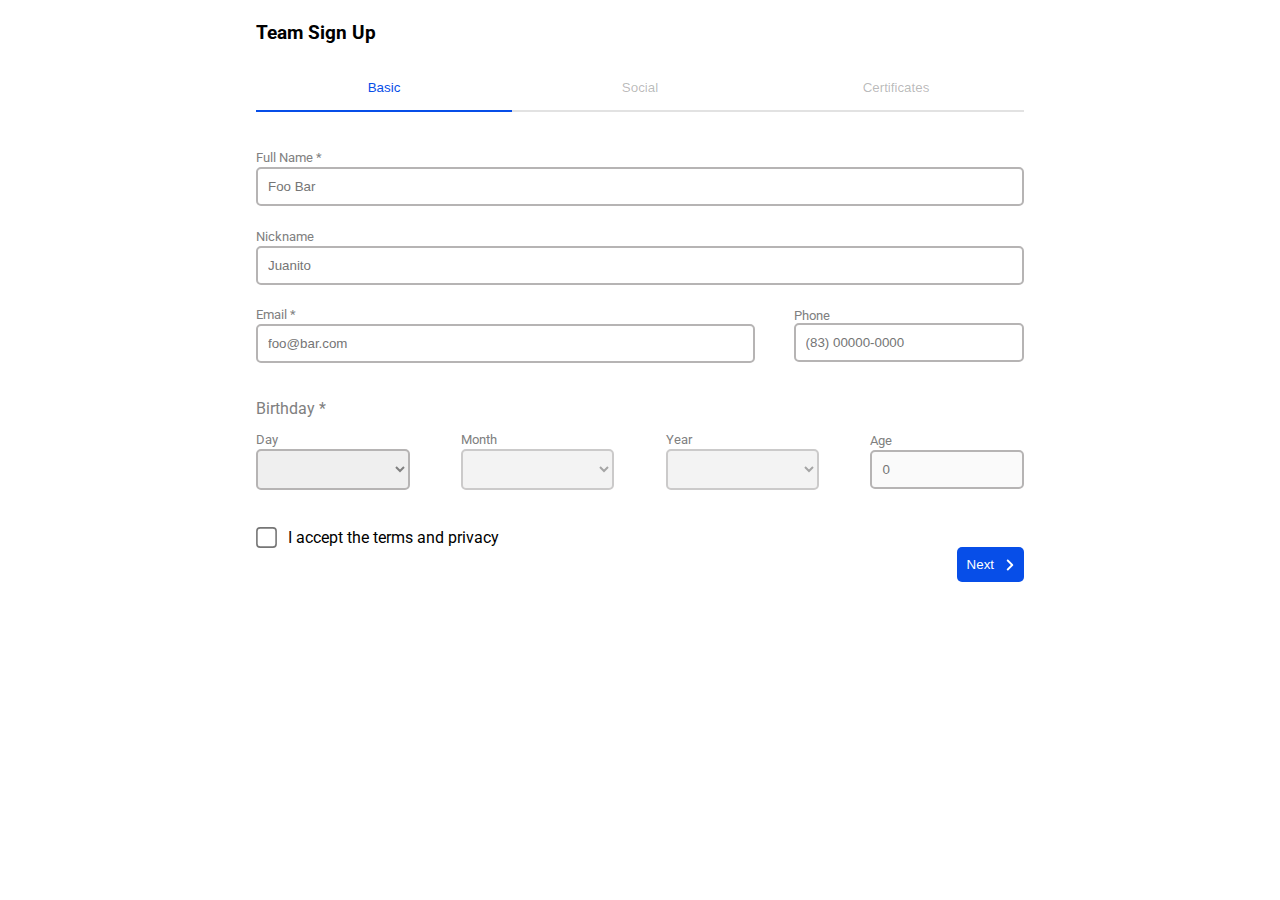
==== commit 778f9e7b: "Final merge + list screen" ====
--- a/index.html
+++ b/index.html
@@ -160,6 +160,28 @@
                 </form>
         </section>
 
+        <div class="list-page" style="display: none;">
+            <div class="top-content-list-page">
+                <section class="main-title">
+                    <h1>Registered Profiles</h1>
+                </section>
+                <section class="navigation">
+                    <div class="nav-buttons-list-page">
+                        <button onclick="navigateToSocial()" class="nav-btn">Profiles</button>
+                    </div>
+                </section>
+            </div>
+            <div class="profiles-container">
+              <div class="cards-container">
+                <!-- card -->
+                
+              </div>
+            </div>
+            <div class="home-button">
+                <button id="modal-finish" class="continue-btn" type="button">Home</button>
+            </div>            
+        </div>
+
         <div id="myModal" class="modal">
             <!-- Modal content -->
             <div class="modal-content">
@@ -167,7 +189,7 @@
                     <p>Information submitted successfully!</p>
                 </div>
                 <div class="btn-modal">
-                    <span class="close">Close</span>
+                    <span id="modal-finish" class="close">Close</span>
                 </div>
             </div>
         </div>
@@ -176,6 +198,7 @@
     <script src="./js/lib/dobPopulation.js"></script>
     <script src="./js/lib/formValidation.js"></script>
     <script src="./js/lib/navigation.js"></script>
+    <script src="./js/lib/list.js"></script>
     <script src="./js/lib/index.js"></script>
     <script src="./js/lib/localStorage.js"></script>
     <script src="https://code.jquery.com/jquery-3.5.1.slim.min.js" integrity="sha384-DfXdz2htPH0lsSSs5nCTpuj/zy4C+OGpamoFVy38MVBnE+IbbVYUew+OrCXaRkfj" crossorigin="anonymous"></script>
--- a/styles/style.css
+++ b/styles/style.css
@@ -189,6 +189,7 @@
   border-radius: 0 5px 5px 0;
   border-left: 0px;
   padding: 8px;
+  cursor: pointer;
 }
 
 #input {
@@ -626,6 +627,204 @@
   border-radius: 5px;
 }
 
+.list-page {
+  display: -webkit-box;
+  display: -ms-flexbox;
+  display: flex;
+  -webkit-box-orient: vertical;
+  -webkit-box-direction: normal;
+      -ms-flex-direction: column;
+          flex-direction: column;
+  -webkit-box-pack: center;
+      -ms-flex-pack: center;
+          justify-content: center;
+  -webkit-box-align: center;
+      -ms-flex-align: center;
+          align-items: center;
+  text-align: center;
+  width: 100%;
+}
+
+.list-page .top-content-list-page {
+  display: -webkit-box;
+  display: -ms-flexbox;
+  display: flex;
+  -webkit-box-orient: vertical;
+  -webkit-box-direction: normal;
+      -ms-flex-direction: column;
+          flex-direction: column;
+  -webkit-box-pack: center;
+      -ms-flex-pack: center;
+          justify-content: center;
+  -webkit-box-align: center;
+      -ms-flex-align: center;
+          align-items: center;
+  text-align: center;
+  width: 60%;
+}
+
+.list-page .top-content-list-page .main-title {
+  width: 100%;
+}
+
+.list-page .top-content-list-page .main-title h1 {
+  text-align: left;
+  margin: 5% auto;
+  font-weight: bold;
+  font-size: 1.2rem;
+}
+
+.list-page .top-content-list-page .navigation {
+  display: -webkit-box;
+  display: -ms-flexbox;
+  display: flex;
+  -webkit-box-orient: vertical;
+  -webkit-box-direction: normal;
+      -ms-flex-direction: column;
+          flex-direction: column;
+  -webkit-box-pack: center;
+      -ms-flex-pack: center;
+          justify-content: center;
+  -webkit-box-align: center;
+      -ms-flex-align: center;
+          align-items: center;
+  text-align: center;
+  width: 100%;
+}
+
+.list-page .top-content-list-page .navigation .nav-buttons-list-page {
+  display: -webkit-box;
+  display: -ms-flexbox;
+  display: flex;
+  -webkit-box-orient: vertical;
+  -webkit-box-direction: normal;
+      -ms-flex-direction: column;
+          flex-direction: column;
+  -webkit-box-pack: center;
+      -ms-flex-pack: center;
+          justify-content: center;
+  -webkit-box-align: center;
+      -ms-flex-align: center;
+          align-items: center;
+  text-align: center;
+  width: 100%;
+}
+
+.list-page .top-content-list-page .navigation .nav-buttons-list-page button {
+  width: 100%;
+  padding: 15px;
+  background-color: white;
+  outline: none;
+  border: none;
+  border-bottom: 2px solid #074EE8;
+  margin-bottom: 5%;
+  cursor: pointer;
+}
+
+.list-page .top-content-list-page .navigation .nav-buttons-list-page button:hover {
+  background-color: #ececff;
+  -webkit-transition: 360ms ease-in-out;
+  transition: 360ms ease-in-out;
+}
+
+.list-page .profiles-container {
+  display: -webkit-box;
+  display: -ms-flexbox;
+  display: flex;
+  -webkit-box-orient: vertical;
+  -webkit-box-direction: normal;
+      -ms-flex-direction: column;
+          flex-direction: column;
+  -webkit-box-pack: center;
+      -ms-flex-pack: center;
+          justify-content: center;
+  -webkit-box-align: center;
+      -ms-flex-align: center;
+          align-items: center;
+  text-align: center;
+  width: 60%;
+}
+
+.list-page .profiles-container .cards-container {
+  display: -webkit-box;
+  display: -ms-flexbox;
+  display: flex;
+  -webkit-box-orient: vertical;
+  -webkit-box-direction: normal;
+      -ms-flex-direction: column;
+          flex-direction: column;
+  -webkit-box-pack: center;
+      -ms-flex-pack: center;
+          justify-content: center;
+  -webkit-box-align: center;
+      -ms-flex-align: center;
+          align-items: center;
+  text-align: center;
+  width: 100%;
+  border: 2px solid #074EE8;
+  border-radius: 20px;
+}
+
+.list-page .profiles-container .cards-container h3 {
+  text-align: center;
+  border-top: 8px solid #074EE8;
+  font-size: 1.2rem;
+  padding-top: 20px;
+  margin: 5% auto;
+}
+
+.list-page .profiles-container .cards-container div {
+  display: -webkit-box;
+  display: -ms-flexbox;
+  display: flex;
+  -webkit-box-orient: vertical;
+  -webkit-box-direction: normal;
+      -ms-flex-direction: column;
+          flex-direction: column;
+  -webkit-box-pack: center;
+      -ms-flex-pack: center;
+          justify-content: center;
+  -webkit-box-align: center;
+      -ms-flex-align: center;
+          align-items: center;
+  text-align: center;
+  width: 90%;
+}
+
+.list-page .profiles-container .cards-container div li {
+  width: 100%;
+  text-align: left;
+  list-style: none;
+  margin-bottom: 2%;
+}
+
+.list-page .home-button {
+  margin: 5% auto;
+  width: 60%;
+}
+
+.list-page .home-button #modal-finish {
+  -ms-flex-item-align: end;
+      align-self: flex-end;
+  padding: 10px 30px 10px 10px;
+  background-color: #074EE8;
+  background-image: url(../../images/white-arrow.png);
+  background-repeat: no-repeat;
+  background-position: center right 10px;
+  width: 100%;
+  color: white;
+  outline: none;
+  border: none;
+  cursor: pointer;
+  border-radius: 5px;
+}
+
+.list-page .home-button #modal-finish:hover {
+  background-color: #063eba;
+  -webkit-transition: 240ms ease-in-out;
+  transition: 240ms ease-in-out;
+}
+
 #heart {
   font-size: 20px;
   padding: 10px 10px 0 0;
@@ -634,7 +833,7 @@
 #heart-selected {
   padding: 10px 10px 0 0;
   font-size: 20px;
-  color: red;
+  color: #074EE8;
   -webkit-box-ordinal-group: 0;
       -ms-flex-order: -1;
           order: -1;
@@ -668,6 +867,9 @@
   * {
     font-size: 0.7rem;
   }
+  #inpHeart {
+    padding: 6.4px;
+  }
   .top-content .main-title h1 {
     padding: 10% 0 3% 0;
   }
@@ -700,6 +902,9 @@
   }
   .top-content .main-title h1 {
     padding: 8% 0 8% 0;
+  }
+  #inpHeart {
+    padding: 4px;
   }
   .form-container .form1 .form-group input, .form-container .form2 .form-group input, .form-container .form3 .form-group input {
     padding: 8px;
@@ -767,9 +972,6 @@
   .close {
     margin-left: -5px;
   }
-  #inpHeart {
-    padding: 6px;
-  }
 }
 
 @media screen and (max-width: 320px) {
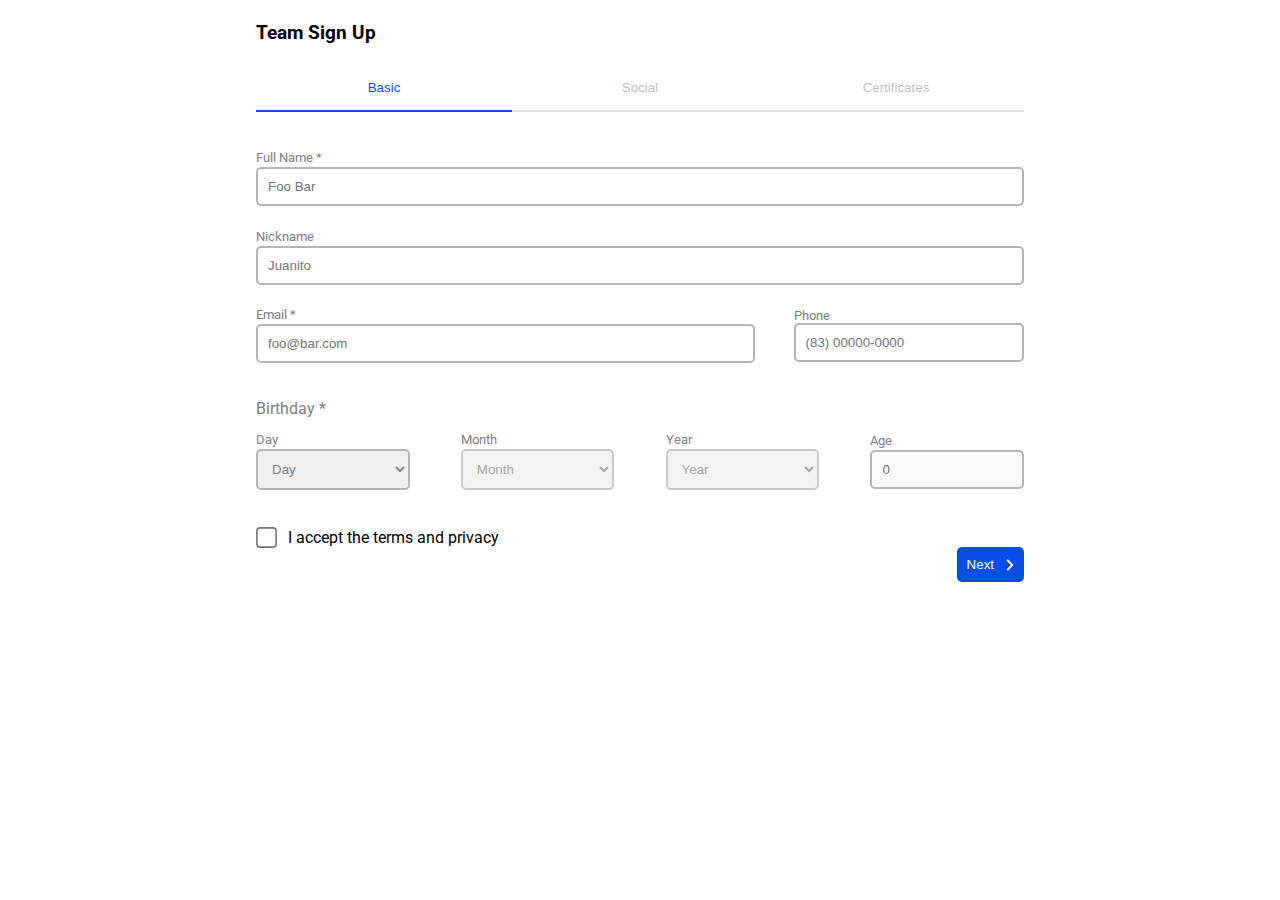
==== commit cf744ae8: "JS corrections and refactoring" ====
--- a/index.html
+++ b/index.html
@@ -55,32 +55,32 @@
                     <div class="birthdate-data">
                         <div class="birth-group">
                             <label for="day">Day</label>
-                            <select id="day" name="dobDay" onfocusout="saveToLocalStorage(this)" required>
+                            <select id="day" name="dobDay" onchange="saveToLocalStorage(this);nextBirthdateField()" required>
                             </select>
                         </div>
 
                         <div class="birth-group">
                             <label for="month">Month</label>
-                            <select id="month" name="dobMonth" onchange="change_month(this)" onfocusout="saveToLocalStorage(this)" required disabled>
+                            <select id="month" name="dobMonth" onchange="change_month(this);saveToLocalStorage(this);nextBirthdateField()" required disabled>
                             </select>
                         </div>
 
                         <div class="birth-group">
                             <label for="year">Year</label>
-                            <select id="year" name="dobYear" onchange="change_year(this)" onfocusout="saveToLocalStorage(this)" required disabled>
+                            <select id="year" name="dobYear" onchange="change_year(this);saveToLocalStorage(this);" required disabled>
                             </select>
                         </div>                        
 
                         <div class="birth-group age">
                             <label for="age">Age</label>
-                            <input name="age" id="age" type="number" placeholder="0" onchange="saveToLocalStorage(this)" disabled>
+                            <input name="age" id="age" type="number" placeholder="0" onchange="saveToLocalStorage(this);" disabled>
                         </div>
                     </div>
                 </fieldset>
                 
                 <div class="form-footer">
                     <div class="check-group">
-                        <input type="checkbox" id="terms-check" required>
+                        <input name="terms-check" type="checkbox" id="terms-check" onchange="saveCheckboxToLS(this)" required>
                         <label for="terms-check">I accept the terms and privacy</label>
                     </div>
                     <div class="btn-container">
--- a/styles/style.css
+++ b/styles/style.css
@@ -660,7 +660,7 @@
       -ms-flex-align: center;
           align-items: center;
   text-align: center;
-  width: 60%;
+  width: 85%;
 }
 
 .list-page .top-content-list-page .main-title {
@@ -713,6 +713,7 @@
 .list-page .top-content-list-page .navigation .nav-buttons-list-page button {
   width: 100%;
   padding: 15px;
+  font-size: 1rem;
   background-color: white;
   outline: none;
   border: none;
@@ -742,7 +743,7 @@
       -ms-flex-align: center;
           align-items: center;
   text-align: center;
-  width: 60%;
+  width: 85%;
 }
 
 .list-page .profiles-container .cards-container {
@@ -765,15 +766,21 @@
   border-radius: 20px;
 }
 
-.list-page .profiles-container .cards-container h3 {
-  text-align: center;
+.list-page .profiles-container .cards-container .mydata-title {
+  width: 90%;
+  margin-top: 5%;
   border-top: 8px solid #074EE8;
+}
+
+.list-page .profiles-container .cards-container .mydata-title h3 {
+  text-align: center;
   font-size: 1.2rem;
   padding-top: 20px;
-  margin: 5% auto;
-}
-
-.list-page .profiles-container .cards-container div {
+  font-weight: bold;
+  margin-bottom: 5%;
+}
+
+.list-page .profiles-container .cards-container .mydata-container {
   display: -webkit-box;
   display: -ms-flexbox;
   display: flex;
@@ -789,18 +796,63 @@
           align-items: center;
   text-align: center;
   width: 90%;
-}
-
-.list-page .profiles-container .cards-container div li {
+  overflow-wrap: break-word;
+  margin-bottom: 2%;
+}
+
+.list-page .profiles-container .cards-container .mydata-container li {
   width: 100%;
   text-align: left;
+  font-size: 1rem;
   list-style: none;
-  margin-bottom: 2%;
+  margin-bottom: 5%;
+  overflow-wrap: break-word;
+}
+
+.list-page .profiles-container .cards-container .mydata-container li span {
+  font-weight: bold;
+}
+
+.list-page .profiles-container .cards-container .certificates-container {
+  display: -webkit-box;
+  display: -ms-flexbox;
+  display: flex;
+  -webkit-box-orient: vertical;
+  -webkit-box-direction: normal;
+      -ms-flex-direction: column;
+          flex-direction: column;
+  -webkit-box-pack: center;
+      -ms-flex-pack: center;
+          justify-content: center;
+  -webkit-box-align: center;
+      -ms-flex-align: center;
+          align-items: center;
+  text-align: center;
+  width: 90%;
+  overflow-wrap: break-word;
+  margin-bottom: 5%;
+}
+
+.list-page .profiles-container .cards-container .certificates-container h3 {
+  text-align: left;
+  font-size: 1.2rem;
+  padding-top: 20px;
+  font-weight: bold;
+  margin-bottom: 5%;
+}
+
+.list-page .profiles-container .cards-container .certificates-container li {
+  width: 100%;
+  text-align: left;
+  font-size: 1rem;
+  list-style: none;
+  margin-bottom: 5%;
+  overflow-wrap: break-word;
 }
 
 .list-page .home-button {
   margin: 5% auto;
-  width: 60%;
+  width: 85%;
 }
 
 .list-page .home-button #modal-finish {
@@ -894,6 +946,14 @@
   .form-container .form1 .form-footer .check-group #terms-check, .form-container .form2 .form-footer .check-group #terms-check, .form-container .form3 .form-footer .check-group #terms-check {
     margin-right: 3%;
   }
+  .modal-content {
+    padding: 30px;
+    width: 80%;
+  }
+  .modal-content .txt-modal {
+    font-size: 20px;
+    margin-bottom: -30px;
+  }
 }
 
 @media screen and (max-width: 375px) {
@@ -927,7 +987,7 @@
         flex-wrap: wrap;
   }
   .form-container .form1 .birthdate-age .birthdate-data .birth-group, .form-container .form2 .birthdate-age .birthdate-data .birth-group, .form-container .form3 .birthdate-age .birthdate-data .birth-group {
-    width: 35%;
+    width: 45%;
   }
   .form-container .form1 .birthdate-age .birthdate-data .birth-group select, .form-container .form2 .birthdate-age .birthdate-data .birth-group select, .form-container .form3 .birthdate-age .birthdate-data .birth-group select {
     padding: 8px;
@@ -985,5 +1045,9 @@
     -webkit-transform: scale(1.2);
             transform: scale(1.2);
   }
+  .modal-content .txt-modal {
+    font-size: 16px;
+    margin-bottom: -30px;
+  }
 }
 /*# sourceMappingURL=style.css.map */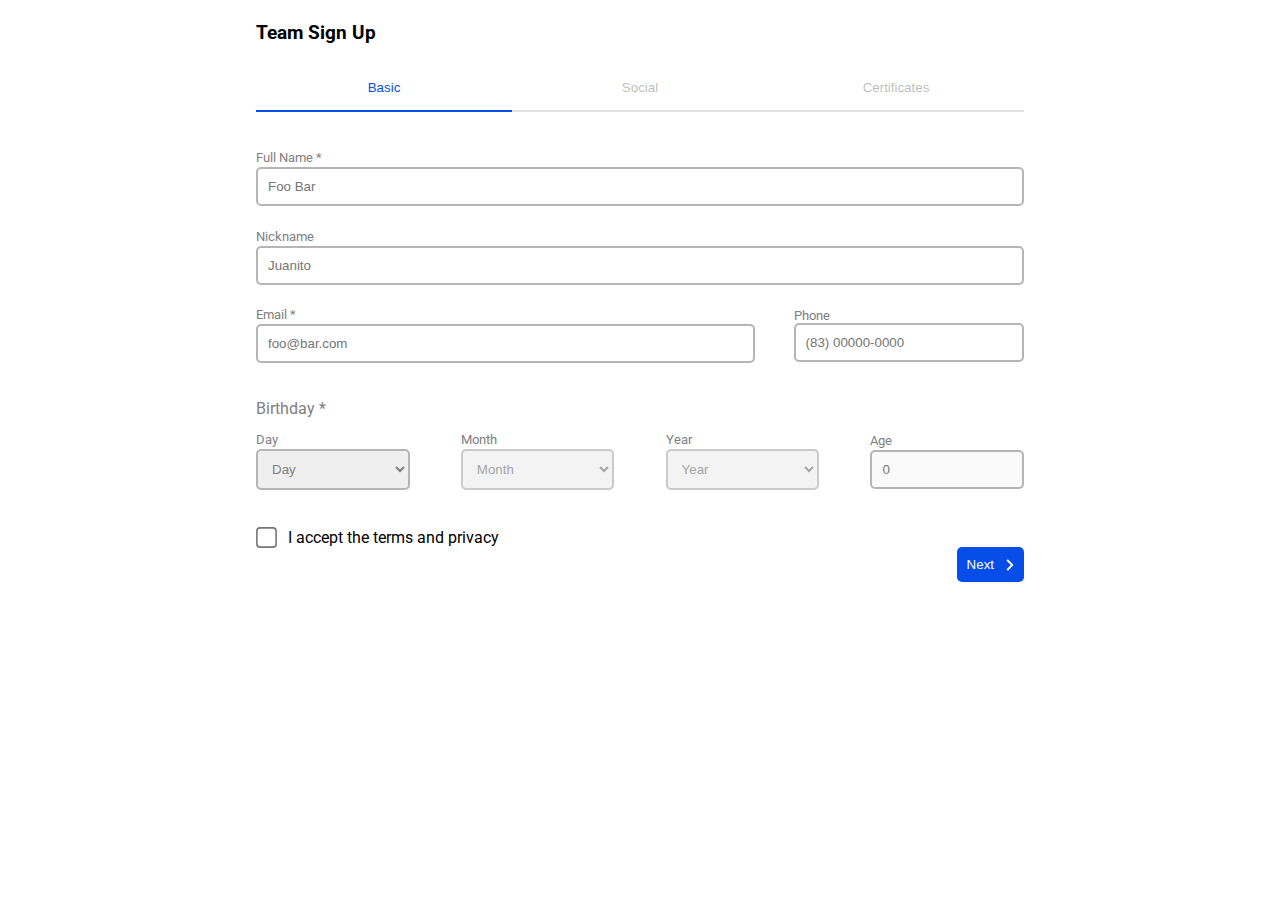
==== commit ceae5490: "Form validation fixes and additions, error messages, code commentaries" ====
--- a/index.html
+++ b/index.html
@@ -19,9 +19,9 @@
         </section>
         <section class="navigation">
             <div class="nav-buttons">
-                <button onclick="navigateToBasic()" class="nav-btn selected-btn">Basic</button>
-                <button onclick="navigateToSocial()" class="nav-btn" disabled>Social</button>
-                <button onclick="navigateToCertificates()" class="nav-btn" disabled>Certificates</button>
+                <button id="basic-btn" class="nav-btn selected-btn">Basic</button>
+                <button id="social-btn" class="nav-btn" disabled>Social</button>
+                <button id="cert-btn" class="nav-btn" disabled>Certificates</button>
             </div>
         </section>
     </header>
--- a/styles/style.css
+++ b/styles/style.css
@@ -897,6 +897,14 @@
           order: -1;
 }
 
+.error-message {
+  color: red;
+  width: 100%;
+  text-align: left;
+  margin-top: 2%;
+  font-size: 0.8rem;
+}
+
 @media screen and (max-width: 768px) {
   * {
     font-size: 0.8rem;
